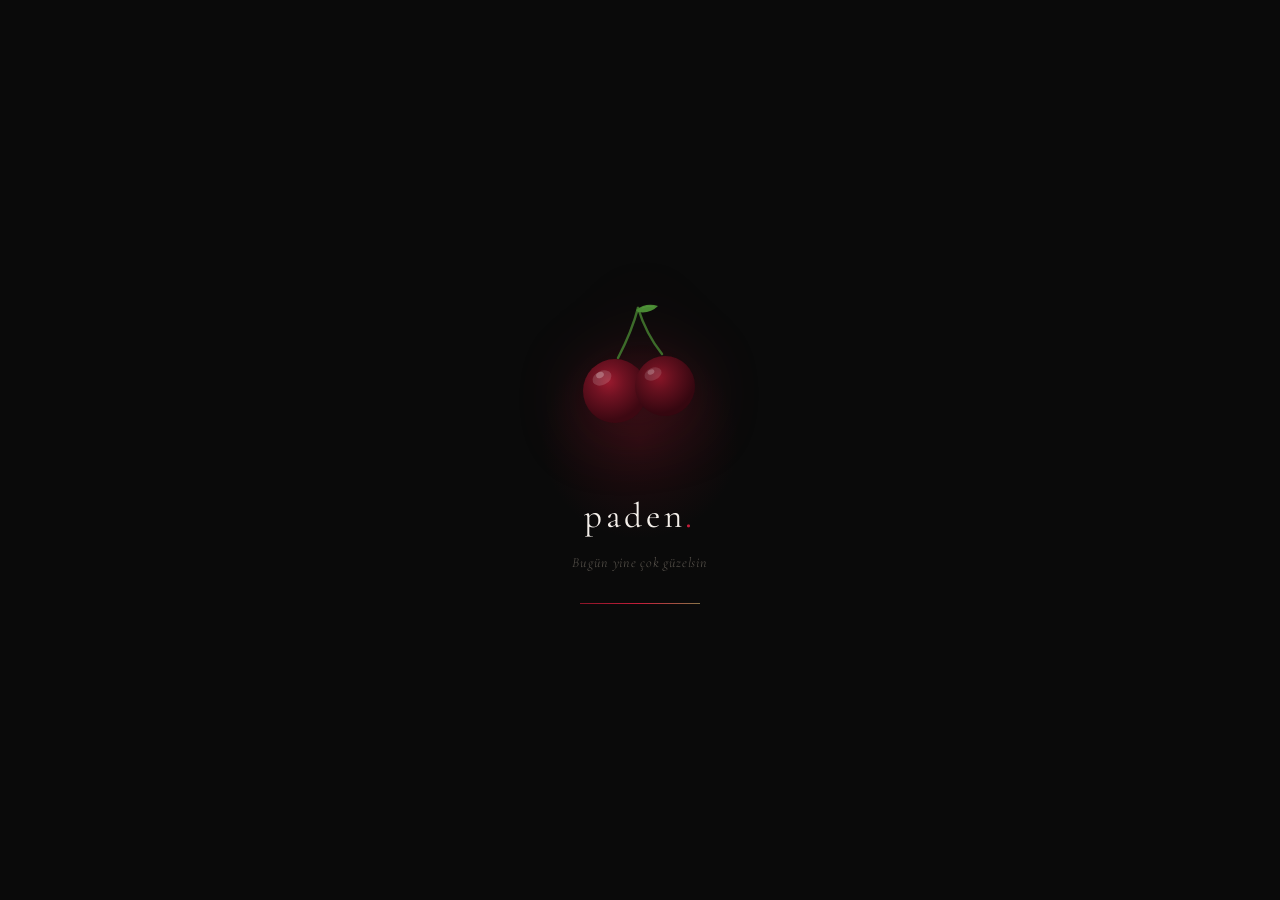
==== product.html @ 8fc8dcd7 "Premium double cherry loader with darker tones, glow, progress bar Redesigned loading screen: double" ====
<!DOCTYPE html>
<html lang="tr">
<head>
  <meta charset="UTF-8">
  <meta name="viewport" content="width=device-width, initial-scale=1.0">
  <title>Ürün — Paden Cosmetics</title>
  <meta name="description" content="Paden Cosmetics ürün detayı">
  <link rel="stylesheet" href="css/style.css">
  <link rel="icon" href="data:image/svg+xml,<svg xmlns='http://www.w3.org/2000/svg' viewBox='0 0 32 32'><text y='24' font-size='24' fill='%23c41e3a'>P</text></svg>">
</head>
<body>

  <!-- Loading Screen -->
  <div class="loader" id="loader">
    <div class="loader-inner">
      <div class="loader-glow"></div>
      <svg viewBox="0 0 180 160" width="180" height="160" class="cherry-svg">
        <defs>
          <radialGradient id="cherryGrad" cx="40%" cy="35%" r="60%">
            <stop offset="0%" stop-color="#9a1a2e"/>
            <stop offset="40%" stop-color="#701222"/>
            <stop offset="100%" stop-color="#3d0812"/>
          </radialGradient>
          <radialGradient id="cherryGrad2" cx="40%" cy="35%" r="60%">
            <stop offset="0%" stop-color="#8a1628"/>
            <stop offset="40%" stop-color="#64101e"/>
            <stop offset="100%" stop-color="#350710"/>
          </radialGradient>
        </defs>
        <path d="M88 12 Q82 35 68 62" stroke="#3d6b2a" stroke-width="2.5" fill="none" stroke-linecap="round" opacity="0"><animate attributeName="opacity" from="0" to="1" dur="0.4s" begin="0.1s" fill="freeze"/></path>
        <path d="M88 12 Q96 38 112 58" stroke="#3d6b2a" stroke-width="2.5" fill="none" stroke-linecap="round" opacity="0"><animate attributeName="opacity" from="0" to="1" dur="0.4s" begin="0.15s" fill="freeze"/></path>
        <path d="M86 14 Q96 6 108 10 Q100 18 88 16Z" fill="#4a8a34" opacity="0"><animate attributeName="opacity" from="0" to="1" dur="0.3s" begin="0.2s" fill="freeze"/></path>
        <path d="M92 12 Q98 9 104 11" stroke="#5aa042" stroke-width="0.8" fill="none" opacity="0"><animate attributeName="opacity" from="0" to="0.6" dur="0.3s" begin="0.25s" fill="freeze"/></path>
        <g opacity="0"><animate attributeName="opacity" from="0" to="1" dur="0.5s" begin="0.3s" fill="freeze"/><circle cx="65" cy="95" r="32" fill="url(#cherryGrad)"/><ellipse cx="52" cy="82" rx="10" ry="7" fill="rgba(255,255,255,0.15)" transform="rotate(-25 52 82)"/><ellipse cx="50" cy="79" rx="4" ry="3" fill="rgba(255,255,255,0.25)" transform="rotate(-25 50 79)"/></g>
        <g opacity="0"><animate attributeName="opacity" from="0" to="1" dur="0.5s" begin="0.4s" fill="freeze"/><circle cx="115" cy="90" r="30" fill="url(#cherryGrad2)"/><ellipse cx="103" cy="78" rx="9" ry="6" fill="rgba(255,255,255,0.13)" transform="rotate(-25 103 78)"/><ellipse cx="101" cy="76" rx="3.5" ry="2.5" fill="rgba(255,255,255,0.22)" transform="rotate(-25 101 76)"/></g>
        <circle cx="142" cy="84" r="0" fill="#0a0a0a"><animate attributeName="r" from="0" to="17" dur="0.3s" begin="1.2s" fill="freeze"/></circle>
        <circle cx="136" cy="74" r="0" fill="#0a0a0a"><animate attributeName="r" from="0" to="5" dur="0.2s" begin="1.25s" fill="freeze"/></circle>
        <circle cx="138" cy="94" r="0" fill="#0a0a0a"><animate attributeName="r" from="0" to="4.5" dur="0.2s" begin="1.28s" fill="freeze"/></circle>
        <circle cx="134" cy="84" r="0" fill="#b82040"><animate attributeName="r" from="0" to="9" dur="0.25s" begin="1.22s" fill="freeze"/></circle>
        <circle cx="140" cy="100" r="0" fill="#c41e3a" opacity="0.7"><animate attributeName="r" from="0" to="2.5" dur="0.3s" begin="1.5s" fill="freeze"/><animate attributeName="cy" from="100" to="120" dur="0.8s" begin="1.5s" fill="freeze"/><animate attributeName="opacity" from="0.7" to="0" dur="0.8s" begin="1.5s" fill="freeze"/></circle>
      </svg>
      <div class="loader-brand">
        <div class="loader-text font-display">paden<span>.</span></div>
        <div class="loader-tagline">Bugün yine çok güzelsin</div>
      </div>
      <div class="loader-progress"><div class="loader-progress-bar"></div></div>
    </div>
  </div>

  <!-- Announcement Bar -->
  <div class="announce-bar">
    <span>Tüm siparişlerde ücretsiz kargo &nbsp;&bull;&nbsp; %100 Vegan &amp; Cruelty-Free &#127826;</span>
  </div>

  <!-- Header -->
  <header class="site-header" id="siteHeader">
    <div class="header-inner">
      <a href="/" class="logo">paden<span>.</span></a>
      <nav class="nav-links" id="navLinks">
        <a href="/#products">Ürünler</a>
        <a href="/#story">Hakkımızda</a>
        <a href="/#contact">İletişim</a>
        <a href="https://www.shopier.com/padenscosmetics" target="_blank" rel="noopener">Shopier</a>
      </nav>
      <div class="header-actions">
        <button class="cart-btn" id="cartToggle">
          Sepet <span class="cart-count" id="cartCount"></span>
        </button>
        <button class="menu-toggle" id="menuToggle" aria-label="Menü">
          <span></span><span></span><span></span>
        </button>
      </div>
    </div>
  </header>

  <!-- Product Detail -->
  <div class="product-detail">
    <div class="product-detail-grid" id="productDetail">
      <!-- Populated by JS -->
    </div>
  </div>

  <!-- Cart Drawer -->
  <div class="cart-overlay" id="cartOverlay"></div>
  <div class="cart-drawer" id="cartDrawer">
    <div class="cart-drawer-header">
      <h3>Sepetiniz</h3>
      <button class="cart-close" id="cartClose">&times;</button>
    </div>
    <div class="cart-items" id="cartItems">
      <div class="cart-empty">Sepetiniz boş</div>
    </div>
    <div class="cart-footer">
      <div class="cart-total">
        <span>Toplam</span>
        <span class="cart-total-amount" id="cartTotal">&#8378;0</span>
      </div>
      <a href="https://www.shopier.com/padenscosmetics" target="_blank" class="cart-checkout-btn">Shopier'de Satın Al</a>
    </div>
  </div>

  <script src="js/products.js"></script>
  <script src="js/app.js"></script>
</body>
</html>
---- css/style.css ----
/* ═══════════════════════════════════════════════════
   PADEN COSMETICS — Dark Glam Aesthetic
   ═══════════════════════════════════════════════════ */

@import url('https://fonts.googleapis.com/css2?family=Cormorant+Garamond:ital,wght@0,300;0,400;0,500;0,600;0,700;1,300;1,400&family=Inter:wght@300;400;500;600&display=swap');

/* ── Variables ── */
:root {
  --bg: #0a0a0a;
  --bg-elevated: #141414;
  --bg-card: #1a1a1a;
  --bg-card-hover: #222;
  --text: #f5f0eb;
  --text-muted: #8a8279;
  --text-dim: #5a554e;
  --accent: #c41e3a;
  --accent-light: #e63e5c;
  --accent-dark: #8b1528;
  --gold: #c9a96e;
  --gold-light: #dfc499;
  --gold-dim: #8a7548;
  --border: rgba(201,169,110,0.12);
  --border-light: rgba(201,169,110,0.06);
  --shadow: 0 4px 24px rgba(0,0,0,0.4);
  --shadow-lg: 0 12px 48px rgba(0,0,0,0.6);
  --radius: 2px;
  --radius-lg: 4px;
  --font-display: 'Cormorant Garamond', Georgia, serif;
  --font-body: 'Inter', -apple-system, sans-serif;
  --header-h: 72px;
  --announce-h: 36px;
  --max-w: 1320px;
  --transition: 0.3s cubic-bezier(0.4, 0, 0.2, 1);
}

/* ── Reset ── */
*, *::before, *::after { box-sizing: border-box; margin: 0; padding: 0; }

html {
  scroll-behavior: smooth;
  -webkit-font-smoothing: antialiased;
  -moz-osx-font-smoothing: grayscale;
}

body {
  font-family: var(--font-body);
  font-weight: 300;
  color: var(--text);
  background: var(--bg);
  line-height: 1.6;
  overflow-x: hidden;
}

a { color: inherit; text-decoration: none; }
img { max-width: 100%; display: block; }
button { font-family: inherit; cursor: pointer; border: none; background: none; color: inherit; }
ul, ol { list-style: none; }

/* ── Typography ── */
.font-display { font-family: var(--font-display); }

h1, h2, h3, h4 {
  font-family: var(--font-display);
  font-weight: 400;
  line-height: 1.15;
}

/* ── Loading Screen ── */
.loader {
  position: fixed;
  inset: 0;
  z-index: 10000;
  background: var(--bg);
  display: flex;
  align-items: center;
  justify-content: center;
  transition: opacity 0.6s cubic-bezier(0.4, 0, 0.2, 1), visibility 0.6s;
}

.loader.done {
  opacity: 0;
  visibility: hidden;
  pointer-events: none;
}

.loader-inner {
  text-align: center;
  position: relative;
}

.loader-glow {
  position: absolute;
  top: 50%;
  left: 50%;
  transform: translate(-50%, -55%);
  width: 200px;
  height: 200px;
  background: radial-gradient(circle, rgba(139,21,40,0.2) 0%, transparent 70%);
  border-radius: 50%;
  animation: glowPulse 2s ease-in-out infinite;
  pointer-events: none;
}

@keyframes glowPulse {
  0%, 100% { opacity: 0.6; transform: translate(-50%, -55%) scale(1); }
  50% { opacity: 1; transform: translate(-50%, -55%) scale(1.15); }
}

.cherry-svg {
  margin-bottom: 24px;
  filter: drop-shadow(0 8px 32px rgba(139,21,40,0.4));
}

.loader-brand {
  opacity: 0;
  animation: fadeUp 0.6s 0.5s forwards;
}

.loader-text {
  font-family: var(--font-display);
  font-size: 2.2rem;
  font-weight: 400;
  letter-spacing: 0.1em;
  color: var(--text);
  text-transform: lowercase;
  margin-bottom: 8px;
}

.loader-text span {
  color: var(--accent);
}

.loader-tagline {
  font-family: var(--font-display);
  font-size: 0.88rem;
  font-style: italic;
  color: var(--text-dim);
  letter-spacing: 0.05em;
}

.loader-progress {
  width: 120px;
  height: 1px;
  background: var(--border);
  margin: 28px auto 0;
  overflow: hidden;
  opacity: 0;
  animation: fadeUp 0.3s 0.6s forwards;
}

.loader-progress-bar {
  height: 100%;
  width: 0;
  background: linear-gradient(90deg, var(--accent-dark), var(--accent), var(--gold-dim));
  animation: progressFill 1.8s 0.6s cubic-bezier(0.4, 0, 0.2, 1) forwards;
}

@keyframes progressFill {
  0% { width: 0; }
  30% { width: 40%; }
  60% { width: 70%; }
  100% { width: 100%; }
}

/* ── Announcement Bar ── */
.announce-bar {
  background: var(--accent-dark);
  color: #fff;
  text-align: center;
  font-size: 0.75rem;
  letter-spacing: 0.15em;
  text-transform: uppercase;
  padding: 8px 16px;
  height: var(--announce-h);
  display: flex;
  align-items: center;
  justify-content: center;
  position: relative;
  overflow: hidden;
}

.announce-bar::before {
  content: '';
  position: absolute;
  inset: 0;
  background: linear-gradient(90deg, transparent, rgba(255,255,255,0.05), transparent);
  animation: shimmer 4s infinite;
}

@keyframes shimmer {
  0% { transform: translateX(-100%); }
  100% { transform: translateX(100%); }
}

/* ── Header ── */
.site-header {
  position: sticky;
  top: 0;
  z-index: 1000;
  background: rgba(10,10,10,0.92);
  backdrop-filter: blur(20px);
  -webkit-backdrop-filter: blur(20px);
  border-bottom: 1px solid var(--border-light);
  height: var(--header-h);
  transition: box-shadow var(--transition);
}

.site-header.scrolled {
  box-shadow: 0 2px 40px rgba(0,0,0,0.5);
}

.header-inner {
  max-width: var(--max-w);
  margin: 0 auto;
  padding: 0 32px;
  height: 100%;
  display: flex;
  align-items: center;
  justify-content: space-between;
}

.logo {
  font-family: var(--font-display);
  font-size: 1.75rem;
  font-weight: 400;
  letter-spacing: 0.08em;
  color: var(--text);
  text-transform: lowercase;
}

.logo span {
  color: var(--accent);
}

.nav-links {
  display: flex;
  gap: 36px;
  align-items: center;
}

.nav-links a {
  font-size: 0.78rem;
  letter-spacing: 0.12em;
  text-transform: uppercase;
  color: var(--text-muted);
  transition: color var(--transition);
  position: relative;
}

.nav-links a::after {
  content: '';
  position: absolute;
  bottom: -4px;
  left: 0;
  width: 0;
  height: 1px;
  background: var(--gold);
  transition: width var(--transition);
}

.nav-links a:hover { color: var(--gold); }
.nav-links a:hover::after { width: 100%; }

.header-actions {
  display: flex;
  align-items: center;
  gap: 20px;
}

.cart-btn {
  position: relative;
  font-size: 0.78rem;
  letter-spacing: 0.12em;
  text-transform: uppercase;
  color: var(--text-muted);
  transition: color var(--transition);
}

.cart-btn:hover { color: var(--gold); }

.cart-count {
  position: absolute;
  top: -8px;
  right: -14px;
  background: var(--accent);
  color: #fff;
  font-size: 0.6rem;
  width: 16px;
  height: 16px;
  border-radius: 50%;
  display: flex;
  align-items: center;
  justify-content: center;
  font-weight: 600;
}

.cart-count:empty { display: none; }

/* Mobile menu toggle */
.menu-toggle {
  display: none;
  flex-direction: column;
  gap: 5px;
  padding: 4px;
}

.menu-toggle span {
  display: block;
  width: 22px;
  height: 1.5px;
  background: var(--text);
  transition: var(--transition);
}

/* ── Hero ── */
.hero {
  position: relative;
  min-height: 90vh;
  display: flex;
  align-items: center;
  justify-content: center;
  overflow: hidden;
  background: var(--bg);
}

.hero-bg {
  position: absolute;
  inset: 0;
  overflow: hidden;
}

.hero-bg::before {
  content: '';
  position: absolute;
  inset: 0;
  background: radial-gradient(ellipse at 30% 50%, rgba(196,30,58,0.15) 0%, transparent 60%),
              radial-gradient(ellipse at 70% 30%, rgba(201,169,110,0.08) 0%, transparent 50%);
  z-index: 1;
}

.hero-bg::after {
  content: '';
  position: absolute;
  inset: 0;
  background: linear-gradient(180deg, rgba(10,10,10,0.3) 0%, rgba(10,10,10,0.1) 40%, rgba(10,10,10,0.6) 100%);
  z-index: 2;
}

.hero-particles {
  position: absolute;
  inset: 0;
  z-index: 1;
}

.hero-content {
  position: relative;
  z-index: 10;
  text-align: center;
  max-width: 720px;
  padding: 0 24px;
}

.hero-eyebrow {
  font-size: 0.72rem;
  letter-spacing: 0.35em;
  text-transform: uppercase;
  color: var(--gold);
  margin-bottom: 24px;
  opacity: 0;
  transform: translateY(20px);
  animation: fadeUp 0.8s 0.3s forwards;
}

.hero-title {
  font-size: clamp(3rem, 8vw, 6rem);
  font-weight: 300;
  line-height: 1.05;
  margin-bottom: 20px;
  opacity: 0;
  transform: translateY(30px);
  animation: fadeUp 0.8s 0.5s forwards;
}

.hero-title em {
  font-style: italic;
  color: var(--accent-light);
}

.hero-motto {
  font-size: clamp(1.5rem, 4vw, 3rem);
  font-weight: 300;
  font-style: italic;
  color: var(--gold);
  margin-bottom: 16px;
  opacity: 0;
  transform: translateY(20px);
  animation: fadeUp 0.8s 0.6s forwards;
}

.hero-subtitle {
  font-size: 1rem;
  color: var(--text-muted);
  font-weight: 300;
  margin-bottom: 40px;
  opacity: 0;
  transform: translateY(20px);
  animation: fadeUp 0.8s 0.8s forwards;
}

.hero-cta {
  display: inline-flex;
  gap: 16px;
  opacity: 0;
  transform: translateY(20px);
  animation: fadeUp 0.8s 0.9s forwards;
}

.btn-primary {
  padding: 14px 40px;
  background: var(--accent);
  color: #fff;
  font-size: 0.72rem;
  letter-spacing: 0.18em;
  text-transform: uppercase;
  border: 1px solid var(--accent);
  transition: var(--transition);
}

.btn-primary:hover {
  background: transparent;
  color: var(--accent-light);
}

.btn-outline {
  padding: 14px 40px;
  background: transparent;
  color: var(--gold);
  font-size: 0.72rem;
  letter-spacing: 0.18em;
  text-transform: uppercase;
  border: 1px solid var(--gold-dim);
  transition: var(--transition);
}

.btn-outline:hover {
  background: var(--gold);
  color: var(--bg);
  border-color: var(--gold);
}

@keyframes fadeUp {
  to { opacity: 1; transform: translateY(0); }
}

/* ── Floating particles in hero ── */
.particle {
  position: absolute;
  border-radius: 50%;
  pointer-events: none;
  animation: float linear infinite;
}

@keyframes float {
  0% { transform: translateY(0) scale(1); opacity: 0; }
  10% { opacity: 1; }
  90% { opacity: 1; }
  100% { transform: translateY(-100vh) scale(0.5); opacity: 0; }
}

/* ── Section Shared ── */
.section {
  padding: 100px 32px;
}

.section-inner {
  max-width: var(--max-w);
  margin: 0 auto;
}

.section-header {
  text-align: center;
  margin-bottom: 64px;
}

.section-eyebrow {
  font-size: 0.7rem;
  letter-spacing: 0.3em;
  text-transform: uppercase;
  color: var(--gold);
  margin-bottom: 12px;
}

.section-title {
  font-size: clamp(2rem, 4vw, 3.2rem);
  font-weight: 300;
  color: var(--text);
}

.section-title em {
  font-style: italic;
  color: var(--accent-light);
}

.section-line {
  width: 48px;
  height: 1px;
  background: var(--gold-dim);
  margin: 20px auto 0;
}

/* ── Category Filter Bar ── */
.filter-bar {
  display: flex;
  justify-content: center;
  flex-wrap: wrap;
  gap: 8px;
  margin-bottom: 48px;
}

.filter-btn {
  padding: 8px 20px;
  font-size: 0.7rem;
  letter-spacing: 0.12em;
  text-transform: uppercase;
  color: var(--text-dim);
  border: 1px solid var(--border);
  transition: var(--transition);
}

.filter-btn:hover,
.filter-btn.active {
  color: var(--gold);
  border-color: var(--gold-dim);
}

.filter-btn.active {
  background: rgba(201,169,110,0.08);
}

/* ── Product Grid ── */
.product-grid {
  display: grid;
  grid-template-columns: repeat(4, 1fr);
  gap: 20px;
}

.product-card {
  position: relative;
  background: var(--bg-card);
  border: 1px solid var(--border-light);
  overflow: hidden;
  transition: var(--transition);
  cursor: pointer;
}

.product-card:hover {
  border-color: var(--border);
  transform: translateY(-4px);
  box-shadow: var(--shadow);
}

.product-card-image {
  position: relative;
  aspect-ratio: 3/4;
  overflow: hidden;
  background: #111;
}

.product-card-image img {
  width: 100%;
  height: 100%;
  object-fit: cover;
  transition: transform 0.6s cubic-bezier(0.4, 0, 0.2, 1);
}

.product-card:hover .product-card-image img {
  transform: scale(1.06);
}

.product-card-badge {
  position: absolute;
  top: 12px;
  left: 12px;
  display: flex;
  flex-direction: column;
  gap: 6px;
  z-index: 2;
}

.badge {
  padding: 4px 10px;
  font-size: 0.6rem;
  letter-spacing: 0.1em;
  text-transform: uppercase;
  font-weight: 600;
}

.badge-sale {
  background: var(--accent);
  color: #fff;
}

.badge-new {
  background: var(--gold);
  color: var(--bg);
}

.badge-limited {
  background: #1a1a1a;
  color: var(--gold);
  border: 1px solid var(--gold-dim);
}

.badge-bestseller {
  background: rgba(10,10,10,0.85);
  color: var(--gold-light);
  border: 1px solid var(--gold-dim);
}

.product-card-quick {
  position: absolute;
  bottom: 0;
  left: 0;
  right: 0;
  padding: 12px;
  background: linear-gradient(transparent, rgba(10,10,10,0.9));
  transform: translateY(100%);
  transition: transform var(--transition);
  z-index: 2;
}

.product-card:hover .product-card-quick {
  transform: translateY(0);
}

.quick-add-btn {
  width: 100%;
  padding: 10px;
  background: var(--accent);
  color: #fff;
  font-size: 0.68rem;
  letter-spacing: 0.15em;
  text-transform: uppercase;
  border: 1px solid var(--accent);
  transition: var(--transition);
}

.quick-add-btn:hover {
  background: var(--accent-light);
}

.product-card-info {
  padding: 16px;
}

.product-card-category {
  font-size: 0.65rem;
  letter-spacing: 0.15em;
  text-transform: uppercase;
  color: var(--gold-dim);
  margin-bottom: 6px;
}

.product-card-name {
  font-family: var(--font-display);
  font-size: 1.05rem;
  font-weight: 400;
  margin-bottom: 4px;
  color: var(--text);
  line-height: 1.3;
}

.product-card-shade {
  font-size: 0.75rem;
  color: var(--text-dim);
  margin-bottom: 10px;
}

.product-card-price {
  display: flex;
  align-items: baseline;
  gap: 8px;
}

.price-current {
  font-size: 1rem;
  font-weight: 500;
  color: var(--text);
}

.price-original {
  font-size: 0.8rem;
  color: var(--text-dim);
  text-decoration: line-through;
}

.price-discount {
  font-size: 0.68rem;
  color: var(--accent-light);
  font-weight: 500;
}

/* ── Marquee ── */
.marquee-section {
  padding: 40px 0;
  overflow: hidden;
  border-top: 1px solid var(--border-light);
  border-bottom: 1px solid var(--border-light);
}

.marquee-track {
  display: flex;
  animation: marquee 30s linear infinite;
  width: max-content;
}

.marquee-item {
  flex-shrink: 0;
  padding: 0 48px;
  font-family: var(--font-display);
  font-size: 1.4rem;
  font-weight: 300;
  font-style: italic;
  color: var(--text-dim);
  white-space: nowrap;
}

.marquee-item .dot {
  color: var(--accent);
  margin: 0 12px;
}

@keyframes marquee {
  0% { transform: translateX(0); }
  100% { transform: translateX(-50%); }
}

/* ── Story / About Section ── */
.story-section {
  background: var(--bg-elevated);
}

.story-grid {
  display: grid;
  grid-template-columns: 1fr 1fr;
  gap: 80px;
  align-items: center;
}

.story-text .section-eyebrow {
  text-align: left;
}

.story-text h2 {
  font-size: clamp(2rem, 3.5vw, 2.8rem);
  font-weight: 300;
  margin-bottom: 24px;
}

.story-text p {
  color: var(--text-muted);
  font-size: 0.92rem;
  line-height: 1.8;
  margin-bottom: 16px;
}

.story-visual {
  position: relative;
  aspect-ratio: 4/5;
  background: var(--bg-card);
  border: 1px solid var(--border);
  overflow: hidden;
}

.story-visual img {
  width: 100%;
  height: 100%;
  object-fit: cover;
}

.story-visual-overlay {
  position: absolute;
  inset: 0;
  background: linear-gradient(180deg, transparent 60%, rgba(10,10,10,0.4));
}

/* ── Values Grid ── */
.values-grid {
  display: grid;
  grid-template-columns: repeat(3, 1fr);
  gap: 32px;
  margin-top: 64px;
}

.value-card {
  padding: 40px 32px;
  background: var(--bg-card);
  border: 1px solid var(--border-light);
  text-align: center;
  transition: var(--transition);
}

.value-card:hover {
  border-color: var(--border);
  transform: translateY(-2px);
}

.value-icon {
  font-size: 2rem;
  margin-bottom: 16px;
  display: block;
}

.value-card h4 {
  font-size: 1.1rem;
  font-weight: 400;
  margin-bottom: 12px;
  color: var(--gold);
}

.value-card p {
  font-size: 0.82rem;
  color: var(--text-muted);
  line-height: 1.7;
}

/* ── Instagram / Social Section ── */
.social-section {
  background: var(--bg);
  overflow: hidden;
}

.insta-grid {
  display: grid;
  grid-template-columns: repeat(6, 1fr);
  gap: 4px;
}

.insta-item {
  aspect-ratio: 1;
  overflow: hidden;
  position: relative;
  cursor: pointer;
}

.insta-item img {
  width: 100%;
  height: 100%;
  object-fit: cover;
  transition: transform 0.5s;
}

.insta-item:hover img {
  transform: scale(1.1);
}

.insta-item::after {
  content: '';
  position: absolute;
  inset: 0;
  background: rgba(10,10,10,0.3);
  opacity: 0;
  transition: opacity var(--transition);
}

.insta-item:hover::after { opacity: 1; }

/* ── Newsletter ── */
.newsletter-section {
  background: var(--bg-elevated);
  border-top: 1px solid var(--border-light);
  border-bottom: 1px solid var(--border-light);
}

.newsletter-inner {
  text-align: center;
  max-width: 520px;
  margin: 0 auto;
}

.newsletter-inner h2 {
  font-size: clamp(1.8rem, 3vw, 2.4rem);
  font-weight: 300;
  margin-bottom: 12px;
}

.newsletter-inner p {
  color: var(--text-muted);
  font-size: 0.88rem;
  margin-bottom: 32px;
}

.newsletter-form {
  display: flex;
  gap: 0;
}

.newsletter-form input {
  flex: 1;
  padding: 14px 20px;
  background: var(--bg);
  border: 1px solid var(--border);
  color: var(--text);
  font-family: var(--font-body);
  font-size: 0.85rem;
  outline: none;
  transition: border-color var(--transition);
}

.newsletter-form input::placeholder {
  color: var(--text-dim);
}

.newsletter-form input:focus {
  border-color: var(--gold-dim);
}

.newsletter-form button {
  padding: 14px 28px;
  background: var(--accent);
  color: #fff;
  font-size: 0.7rem;
  letter-spacing: 0.15em;
  text-transform: uppercase;
  border: 1px solid var(--accent);
  transition: var(--transition);
  white-space: nowrap;
}

.newsletter-form button:hover {
  background: var(--accent-light);
}

/* ── Footer ── */
.site-footer {
  background: #050505;
  border-top: 1px solid var(--border-light);
  padding: 72px 32px 32px;
}

.footer-inner {
  max-width: var(--max-w);
  margin: 0 auto;
}

.footer-grid {
  display: grid;
  grid-template-columns: 1.5fr 1fr 1fr 1fr;
  gap: 48px;
  margin-bottom: 64px;
}

.footer-brand .logo {
  margin-bottom: 16px;
}

.footer-brand p {
  color: var(--text-dim);
  font-size: 0.82rem;
  line-height: 1.7;
  margin-bottom: 20px;
}

.footer-social {
  display: flex;
  gap: 12px;
}

.footer-social a {
  width: 36px;
  height: 36px;
  border: 1px solid var(--border);
  display: flex;
  align-items: center;
  justify-content: center;
  color: var(--text-dim);
  font-size: 0.8rem;
  transition: var(--transition);
}

.footer-social a:hover {
  border-color: var(--gold-dim);
  color: var(--gold);
}

.footer-col h4 {
  font-size: 0.7rem;
  letter-spacing: 0.2em;
  text-transform: uppercase;
  color: var(--gold-dim);
  margin-bottom: 20px;
  font-family: var(--font-body);
  font-weight: 500;
}

.footer-col a {
  display: block;
  color: var(--text-dim);
  font-size: 0.82rem;
  padding: 4px 0;
  transition: color var(--transition);
}

.footer-col a:hover {
  color: var(--text-muted);
}

.footer-bottom {
  border-top: 1px solid var(--border-light);
  padding-top: 24px;
  display: flex;
  justify-content: space-between;
  align-items: center;
  font-size: 0.72rem;
  color: var(--text-dim);
}

/* ── Cart Drawer ── */
.cart-overlay {
  position: fixed;
  inset: 0;
  background: rgba(0,0,0,0.6);
  z-index: 2000;
  opacity: 0;
  pointer-events: none;
  transition: opacity var(--transition);
}

.cart-overlay.open { opacity: 1; pointer-events: all; }

.cart-drawer {
  position: fixed;
  top: 0;
  right: 0;
  width: 420px;
  max-width: 90vw;
  height: 100vh;
  background: var(--bg-elevated);
  border-left: 1px solid var(--border);
  z-index: 2001;
  transform: translateX(100%);
  transition: transform var(--transition);
  display: flex;
  flex-direction: column;
}

.cart-drawer.open { transform: translateX(0); }

.cart-drawer-header {
  padding: 24px;
  border-bottom: 1px solid var(--border-light);
  display: flex;
  justify-content: space-between;
  align-items: center;
}

.cart-drawer-header h3 {
  font-size: 0.78rem;
  letter-spacing: 0.2em;
  text-transform: uppercase;
  font-family: var(--font-body);
  font-weight: 500;
}

.cart-close {
  font-size: 1.2rem;
  color: var(--text-dim);
  transition: color var(--transition);
}

.cart-close:hover { color: var(--text); }

.cart-items {
  flex: 1;
  overflow-y: auto;
  padding: 24px;
}

.cart-empty {
  text-align: center;
  padding: 48px 24px;
  color: var(--text-dim);
  font-size: 0.88rem;
}

.cart-item {
  display: flex;
  gap: 16px;
  padding: 16px 0;
  border-bottom: 1px solid var(--border-light);
}

.cart-item-image {
  width: 72px;
  height: 96px;
  background: var(--bg-card);
  overflow: hidden;
  flex-shrink: 0;
}

.cart-item-image img {
  width: 100%;
  height: 100%;
  object-fit: cover;
}

.cart-item-info {
  flex: 1;
}

.cart-item-name {
  font-family: var(--font-display);
  font-size: 0.95rem;
  margin-bottom: 4px;
}

.cart-item-variant {
  font-size: 0.72rem;
  color: var(--text-dim);
  margin-bottom: 8px;
}

.cart-item-price {
  font-size: 0.88rem;
  color: var(--gold);
}

.cart-item-remove {
  font-size: 0.7rem;
  color: var(--text-dim);
  text-transform: uppercase;
  letter-spacing: 0.1em;
  margin-top: 8px;
  transition: color var(--transition);
}

.cart-item-remove:hover { color: var(--accent); }

.cart-footer {
  padding: 24px;
  border-top: 1px solid var(--border-light);
}

.cart-total {
  display: flex;
  justify-content: space-between;
  margin-bottom: 16px;
  font-size: 0.88rem;
}

.cart-total-amount {
  font-weight: 500;
  color: var(--gold);
}

.cart-checkout-btn {
  width: 100%;
  padding: 14px;
  background: var(--accent);
  color: #fff;
  font-size: 0.72rem;
  letter-spacing: 0.18em;
  text-transform: uppercase;
  border: 1px solid var(--accent);
  transition: var(--transition);
}

.cart-checkout-btn:hover {
  background: var(--accent-light);
}

/* ── Product Detail Page ── */
.product-detail {
  padding-top: calc(var(--header-h) + var(--announce-h));
}

.product-detail-grid {
  max-width: var(--max-w);
  margin: 0 auto;
  padding: 48px 32px;
  display: grid;
  grid-template-columns: 1fr 1fr;
  gap: 64px;
  align-items: start;
}

.product-detail-image {
  position: sticky;
  top: calc(var(--header-h) + var(--announce-h) + 32px);
  aspect-ratio: 3/4;
  background: var(--bg-card);
  border: 1px solid var(--border-light);
  overflow: hidden;
}

.product-detail-image img {
  width: 100%;
  height: 100%;
  object-fit: cover;
}

.breadcrumb {
  font-size: 0.72rem;
  color: var(--text-dim);
  margin-bottom: 24px;
  letter-spacing: 0.05em;
}

.breadcrumb a {
  transition: color var(--transition);
}

.breadcrumb a:hover { color: var(--gold); }

.breadcrumb .sep { margin: 0 8px; }

.detail-category {
  font-size: 0.68rem;
  letter-spacing: 0.2em;
  text-transform: uppercase;
  color: var(--gold-dim);
  margin-bottom: 8px;
}

.detail-name {
  font-size: clamp(2rem, 3.5vw, 2.8rem);
  font-weight: 300;
  margin-bottom: 8px;
}

.detail-shade {
  font-size: 0.92rem;
  color: var(--text-muted);
  margin-bottom: 24px;
}

.detail-price {
  display: flex;
  align-items: baseline;
  gap: 12px;
  margin-bottom: 32px;
}

.detail-price .price-current {
  font-size: 1.5rem;
  font-weight: 500;
  color: var(--gold);
}

.detail-price .price-original {
  font-size: 1rem;
}

.detail-description {
  color: var(--text-muted);
  font-size: 0.92rem;
  line-height: 1.8;
  margin-bottom: 32px;
}

.add-to-cart-btn {
  width: 100%;
  padding: 16px;
  background: var(--accent);
  color: #fff;
  font-size: 0.75rem;
  letter-spacing: 0.2em;
  text-transform: uppercase;
  border: 1px solid var(--accent);
  transition: var(--transition);
  margin-bottom: 16px;
}

.add-to-cart-btn:hover {
  background: transparent;
  color: var(--accent-light);
}

.shopier-btn {
  width: 100%;
  padding: 16px;
  background: transparent;
  color: var(--gold);
  font-size: 0.75rem;
  letter-spacing: 0.2em;
  text-transform: uppercase;
  border: 1px solid var(--gold-dim);
  transition: var(--transition);
  display: block;
  text-align: center;
}

.shopier-btn:hover {
  background: var(--gold);
  color: var(--bg);
}

.detail-accordion {
  margin-top: 40px;
  border-top: 1px solid var(--border-light);
}

.accordion-item {
  border-bottom: 1px solid var(--border-light);
}

.accordion-trigger {
  width: 100%;
  padding: 16px 0;
  display: flex;
  justify-content: space-between;
  align-items: center;
  font-size: 0.75rem;
  letter-spacing: 0.12em;
  text-transform: uppercase;
  color: var(--text-muted);
  transition: color var(--transition);
}

.accordion-trigger:hover { color: var(--text); }

.accordion-trigger .icon {
  transition: transform var(--transition);
}

.accordion-item.open .accordion-trigger .icon {
  transform: rotate(45deg);
}

.accordion-content {
  max-height: 0;
  overflow: hidden;
  transition: max-height 0.4s ease;
}

.accordion-content-inner {
  padding: 0 0 16px;
  font-size: 0.85rem;
  color: var(--text-dim);
  line-height: 1.7;
}

/* ── Scroll Reveal ── */
.reveal {
  opacity: 0;
  transform: translateY(24px);
  transition: opacity 0.7s ease, transform 0.7s ease;
}

.reveal.visible {
  opacity: 1;
  transform: translateY(0);
}

/* ── Drip Effect ── */
.drip-letter {
  position: relative;
  display: inline-block;
}

.drip-drop {
  position: absolute;
  bottom: -2px;
  left: 50%;
  transform: translateX(-50%);
  width: 3px;
  height: 0;
  background: linear-gradient(180deg, var(--accent) 0%, rgba(196,30,58,0.3) 100%);
  border-radius: 0 0 3px 3px;
  animation: dripDown 3s ease-in forwards;
  animation-delay: calc(var(--drip-delay, 0) * 1s);
  opacity: 0.7;
}

.drip-drop::after {
  content: '';
  position: absolute;
  bottom: -4px;
  left: 50%;
  transform: translateX(-50%);
  width: 6px;
  height: 6px;
  background: var(--accent);
  border-radius: 50%;
  opacity: 0;
  animation: dripBulge 3s ease-in forwards;
  animation-delay: calc(var(--drip-delay, 0) * 1s);
}

@keyframes dripDown {
  0% { height: 0; opacity: 0; }
  10% { opacity: 0.7; }
  60% { height: 20px; opacity: 0.6; }
  80% { height: 28px; opacity: 0.4; }
  100% { height: 32px; opacity: 0; }
}

@keyframes dripBulge {
  0%, 50% { opacity: 0; transform: translateX(-50%) scale(0); }
  65% { opacity: 0.8; transform: translateX(-50%) scale(1); }
  85% { opacity: 0.6; transform: translateX(-50%) scale(1.2); }
  100% { opacity: 0; transform: translateX(-50%) scale(0) translateY(12px); }
}

/* ── Custom Cursor ── */
.cursor-dot {
  position: fixed;
  top: -5px;
  left: -5px;
  width: 10px;
  height: 10px;
  background: var(--accent);
  border-radius: 50%;
  pointer-events: none;
  z-index: 9999;
  will-change: transform;
  transition: width 0.25s, height 0.25s, top 0.25s, left 0.25s, background 0.25s;
  box-shadow: 0 0 8px rgba(196,30,58,0.6);
}

.cursor-dot.hovering {
  width: 8px;
  height: 8px;
  top: -4px;
  left: -4px;
  background: #fff;
  box-shadow: 0 0 12px rgba(196,30,58,0.9);
}

.cursor-dot.clicking {
  transform: scale(0.6);
}

.cursor-ring {
  position: fixed;
  top: -20px;
  left: -20px;
  width: 40px;
  height: 40px;
  border: 1.5px solid rgba(196,30,58,0.4);
  border-radius: 50%;
  pointer-events: none;
  z-index: 9998;
  will-change: transform;
  transition: width 0.3s, height 0.3s, top 0.3s, left 0.3s, border-color 0.3s, border-width 0.3s;
}

.cursor-ring.hovering {
  width: 56px;
  height: 56px;
  top: -28px;
  left: -28px;
  border-color: rgba(196,30,58,0.7);
  border-width: 2px;
}

.cursor-ring.clicking {
  width: 32px;
  height: 32px;
  top: -16px;
  left: -16px;
  border-color: rgba(196,30,58,0.9);
}

.cursor-trail-canvas {
  position: fixed;
  inset: 0;
  pointer-events: none;
  z-index: 9997;
}

/* Hide cursor globally on desktop */
@media (min-width: 1025px) {
  *, *::before, *::after {
    cursor: none !important;
  }
}

/* ── Custom scrollbar ── */
::-webkit-scrollbar { width: 6px; }
::-webkit-scrollbar-track { background: var(--bg); }
::-webkit-scrollbar-thumb { background: var(--border); border-radius: 3px; }
::-webkit-scrollbar-thumb:hover { background: var(--gold-dim); }

/* ── Responsive ── */
@media (max-width: 1024px) {
  .product-grid { grid-template-columns: repeat(3, 1fr); }
  .footer-grid { grid-template-columns: 1fr 1fr; gap: 32px; }
  .story-grid { gap: 48px; }
  .values-grid { grid-template-columns: repeat(2, 1fr); }
}

@media (max-width: 768px) {
  :root { --header-h: 60px; }

  .nav-links { display: none; }

  .menu-toggle { display: flex; }

  /* Mobile nav */
  .nav-links.mobile-open {
    display: flex;
    flex-direction: column;
    position: fixed;
    top: calc(var(--header-h) + var(--announce-h));
    left: 0;
    right: 0;
    bottom: 0;
    background: rgba(10,10,10,0.98);
    backdrop-filter: blur(20px);
    padding: 48px 32px;
    gap: 24px;
    z-index: 999;
  }

  .nav-links.mobile-open a {
    font-size: 1.1rem;
    letter-spacing: 0.2em;
  }

  .hero { min-height: 80vh; }
  .hero-title { font-size: clamp(2.4rem, 10vw, 3.5rem); }

  .product-grid { grid-template-columns: repeat(2, 1fr); gap: 12px; }

  .product-card-info { padding: 12px; }
  .product-card-name { font-size: 0.9rem; }

  .section { padding: 64px 20px; }

  .story-grid {
    grid-template-columns: 1fr;
    gap: 40px;
  }

  .story-visual { max-height: 400px; }

  .values-grid { grid-template-columns: 1fr; }

  .insta-grid { grid-template-columns: repeat(3, 1fr); }

  .newsletter-form { flex-direction: column; }
  .newsletter-form button { width: 100%; }

  .footer-grid { grid-template-columns: 1fr; gap: 32px; }
  .footer-bottom { flex-direction: column; gap: 8px; text-align: center; }

  .product-detail-grid {
    grid-template-columns: 1fr;
    gap: 32px;
    padding: 24px 20px;
  }

  .product-detail-image { position: static; }

  .marquee-item { font-size: 1rem; padding: 0 24px; }
}

@media (max-width: 480px) {
  .product-grid { grid-template-columns: repeat(2, 1fr); gap: 8px; }
  .product-card-info { padding: 10px; }
  .product-card-name { font-size: 0.82rem; }
  .price-current { font-size: 0.88rem; }
  .filter-bar { gap: 4px; }
  .filter-btn { padding: 6px 14px; font-size: 0.62rem; }
}
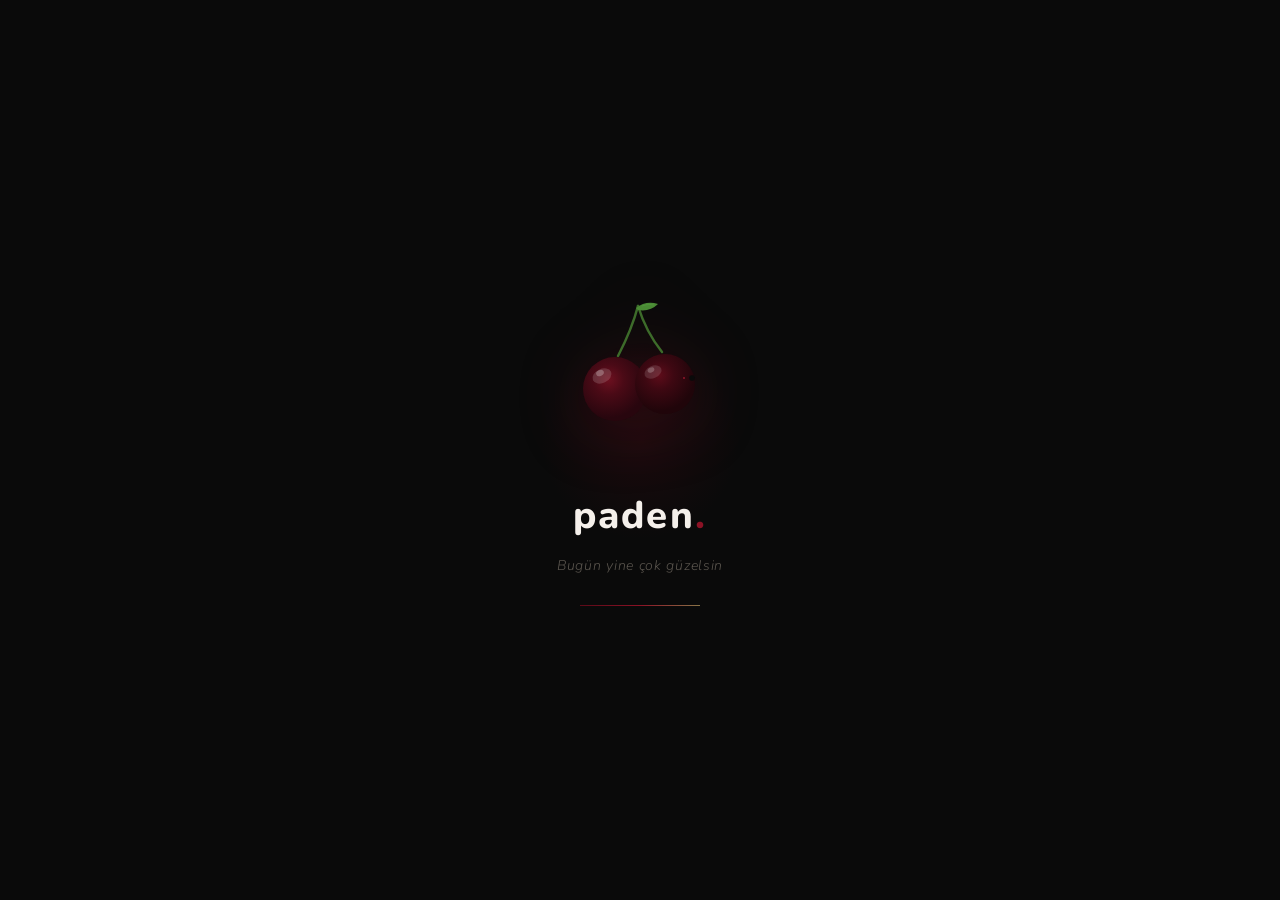
==== commit 5219e5b0: "Switch to Nunito (round/bubbly) font, darken all cherry colors Font: Nunito 800/900 — soft, round te" ====
--- a/product.html
+++ b/product.html
@@ -17,14 +17,14 @@
       <svg viewBox="0 0 180 160" width="180" height="160" class="cherry-svg">
         <defs>
           <radialGradient id="cherryGrad" cx="40%" cy="35%" r="60%">
-            <stop offset="0%" stop-color="#9a1a2e"/>
-            <stop offset="40%" stop-color="#701222"/>
-            <stop offset="100%" stop-color="#3d0812"/>
+            <stop offset="0%" stop-color="#6e1020"/>
+            <stop offset="40%" stop-color="#4a0a16"/>
+            <stop offset="100%" stop-color="#28060e"/>
           </radialGradient>
           <radialGradient id="cherryGrad2" cx="40%" cy="35%" r="60%">
-            <stop offset="0%" stop-color="#8a1628"/>
-            <stop offset="40%" stop-color="#64101e"/>
-            <stop offset="100%" stop-color="#350710"/>
+            <stop offset="0%" stop-color="#5e0c1a"/>
+            <stop offset="40%" stop-color="#3e0812"/>
+            <stop offset="100%" stop-color="#20050a"/>
           </radialGradient>
         </defs>
         <path d="M88 12 Q82 35 68 62" stroke="#3d6b2a" stroke-width="2.5" fill="none" stroke-linecap="round" opacity="0"><animate attributeName="opacity" from="0" to="1" dur="0.4s" begin="0.1s" fill="freeze"/></path>
@@ -36,8 +36,8 @@
         <circle cx="142" cy="84" r="0" fill="#0a0a0a"><animate attributeName="r" from="0" to="17" dur="0.3s" begin="1.2s" fill="freeze"/></circle>
         <circle cx="136" cy="74" r="0" fill="#0a0a0a"><animate attributeName="r" from="0" to="5" dur="0.2s" begin="1.25s" fill="freeze"/></circle>
         <circle cx="138" cy="94" r="0" fill="#0a0a0a"><animate attributeName="r" from="0" to="4.5" dur="0.2s" begin="1.28s" fill="freeze"/></circle>
-        <circle cx="134" cy="84" r="0" fill="#b82040"><animate attributeName="r" from="0" to="9" dur="0.25s" begin="1.22s" fill="freeze"/></circle>
-        <circle cx="140" cy="100" r="0" fill="#c41e3a" opacity="0.7"><animate attributeName="r" from="0" to="2.5" dur="0.3s" begin="1.5s" fill="freeze"/><animate attributeName="cy" from="100" to="120" dur="0.8s" begin="1.5s" fill="freeze"/><animate attributeName="opacity" from="0.7" to="0" dur="0.8s" begin="1.5s" fill="freeze"/></circle>
+        <circle cx="134" cy="84" r="0" fill="#8b1528"><animate attributeName="r" from="0" to="9" dur="0.25s" begin="1.22s" fill="freeze"/></circle>
+        <circle cx="140" cy="100" r="0" fill="#8b1225" opacity="0.7"><animate attributeName="r" from="0" to="2.5" dur="0.3s" begin="1.5s" fill="freeze"/><animate attributeName="cy" from="100" to="120" dur="0.8s" begin="1.5s" fill="freeze"/><animate attributeName="opacity" from="0.7" to="0" dur="0.8s" begin="1.5s" fill="freeze"/></circle>
       </svg>
       <div class="loader-brand">
         <div class="loader-text font-display">paden<span>.</span></div>
--- a/css/style.css
+++ b/css/style.css
@@ -2,7 +2,7 @@
    PADEN COSMETICS — Dark Glam Aesthetic
    ═══════════════════════════════════════════════════ */
 
-@import url('https://fonts.googleapis.com/css2?family=Cormorant+Garamond:ital,wght@0,300;0,400;0,500;0,600;0,700;1,300;1,400&family=Inter:wght@300;400;500;600&display=swap');
+@import url('https://fonts.googleapis.com/css2?family=Nunito:wght@400;500;600;700;800;900&family=Inter:wght@300;400;500;600&display=swap');
 
 /* ── Variables ── */
 :root {
@@ -13,9 +13,9 @@
   --text: #f5f0eb;
   --text-muted: #8a8279;
   --text-dim: #5a554e;
-  --accent: #c41e3a;
-  --accent-light: #e63e5c;
-  --accent-dark: #8b1528;
+  --accent: #8b1225;
+  --accent-light: #b8223a;
+  --accent-dark: #5c0a18;
   --gold: #c9a96e;
   --gold-light: #dfc499;
   --gold-dim: #8a7548;
@@ -25,7 +25,7 @@
   --shadow-lg: 0 12px 48px rgba(0,0,0,0.6);
   --radius: 2px;
   --radius-lg: 4px;
-  --font-display: 'Cormorant Garamond', Georgia, serif;
+  --font-display: 'Nunito', -apple-system, sans-serif;
   --font-body: 'Inter', -apple-system, sans-serif;
   --header-h: 72px;
   --announce-h: 36px;
@@ -61,7 +61,7 @@
 
 h1, h2, h3, h4 {
   font-family: var(--font-display);
-  font-weight: 400;
+  font-weight: 700;
   line-height: 1.15;
 }
 
@@ -95,7 +95,7 @@
   transform: translate(-50%, -55%);
   width: 200px;
   height: 200px;
-  background: radial-gradient(circle, rgba(139,21,40,0.2) 0%, transparent 70%);
+  background: radial-gradient(circle, rgba(92,10,24,0.2) 0%, transparent 70%);
   border-radius: 50%;
   animation: glowPulse 2s ease-in-out infinite;
   pointer-events: none;
@@ -108,7 +108,7 @@
 
 .cherry-svg {
   margin-bottom: 24px;
-  filter: drop-shadow(0 8px 32px rgba(139,21,40,0.4));
+  filter: drop-shadow(0 8px 32px rgba(92,10,24,0.4));
 }
 
 .loader-brand {
@@ -118,9 +118,9 @@
 
 .loader-text {
   font-family: var(--font-display);
-  font-size: 2.2rem;
-  font-weight: 400;
-  letter-spacing: 0.1em;
+  font-size: 2.4rem;
+  font-weight: 800;
+  letter-spacing: 0.06em;
   color: var(--text);
   text-transform: lowercase;
   margin-bottom: 8px;
@@ -222,8 +222,8 @@
 .logo {
   font-family: var(--font-display);
   font-size: 1.75rem;
-  font-weight: 400;
-  letter-spacing: 0.08em;
+  font-weight: 800;
+  letter-spacing: 0.06em;
   color: var(--text);
   text-transform: lowercase;
 }
@@ -333,7 +333,7 @@
   content: '';
   position: absolute;
   inset: 0;
-  background: radial-gradient(ellipse at 30% 50%, rgba(196,30,58,0.15) 0%, transparent 60%),
+  background: radial-gradient(ellipse at 30% 50%, rgba(139,18,37,0.15) 0%, transparent 60%),
               radial-gradient(ellipse at 70% 30%, rgba(201,169,110,0.08) 0%, transparent 50%);
   z-index: 1;
 }
@@ -373,7 +373,7 @@
 
 .hero-title {
   font-size: clamp(3rem, 8vw, 6rem);
-  font-weight: 300;
+  font-weight: 800;
   line-height: 1.05;
   margin-bottom: 20px;
   opacity: 0;
@@ -382,14 +382,14 @@
 }
 
 .hero-title em {
-  font-style: italic;
+  font-style: normal;
   color: var(--accent-light);
 }
 
 .hero-motto {
   font-size: clamp(1.5rem, 4vw, 3rem);
-  font-weight: 300;
-  font-style: italic;
+  font-weight: 700;
+  font-style: normal;
   color: var(--gold);
   margin-bottom: 16px;
   opacity: 0;
@@ -492,12 +492,12 @@
 
 .section-title {
   font-size: clamp(2rem, 4vw, 3.2rem);
-  font-weight: 300;
+  font-weight: 700;
   color: var(--text);
 }
 
 .section-title em {
-  font-style: italic;
+  font-style: normal;
   color: var(--accent-light);
 }
 
@@ -664,7 +664,7 @@
 .product-card-name {
   font-family: var(--font-display);
   font-size: 1.05rem;
-  font-weight: 400;
+  font-weight: 600;
   margin-bottom: 4px;
   color: var(--text);
   line-height: 1.3;
@@ -753,8 +753,13 @@
 
 .story-text h2 {
   font-size: clamp(2rem, 3.5vw, 2.8rem);
-  font-weight: 300;
+  font-weight: 800;
   margin-bottom: 24px;
+}
+
+.story-text h2 em {
+  font-style: normal;
+  color: var(--accent-light);
 }
 
 .story-text p {
@@ -880,8 +885,13 @@
 
 .newsletter-inner h2 {
   font-size: clamp(1.8rem, 3vw, 2.4rem);
-  font-weight: 300;
+  font-weight: 700;
   margin-bottom: 12px;
+}
+
+.newsletter-inner h2 em {
+  font-style: normal;
+  color: var(--accent-light);
 }
 
 .newsletter-inner p {
@@ -1224,7 +1234,7 @@
 
 .detail-name {
   font-size: clamp(2rem, 3.5vw, 2.8rem);
-  font-weight: 300;
+  font-weight: 800;
   margin-bottom: 8px;
 }
 
@@ -1365,7 +1375,7 @@
   transform: translateX(-50%);
   width: 3px;
   height: 0;
-  background: linear-gradient(180deg, var(--accent) 0%, rgba(196,30,58,0.3) 100%);
+  background: linear-gradient(180deg, var(--accent) 0%, rgba(139,18,37,0.3) 100%);
   border-radius: 0 0 3px 3px;
   animation: dripDown 3s ease-in forwards;
   animation-delay: calc(var(--drip-delay, 0) * 1s);
@@ -1415,7 +1425,7 @@
   z-index: 9999;
   will-change: transform;
   transition: width 0.25s, height 0.25s, top 0.25s, left 0.25s, background 0.25s;
-  box-shadow: 0 0 8px rgba(196,30,58,0.6);
+  box-shadow: 0 0 8px rgba(139,18,37,0.6);
 }
 
 .cursor-dot.hovering {
@@ -1424,7 +1434,7 @@
   top: -4px;
   left: -4px;
   background: #fff;
-  box-shadow: 0 0 12px rgba(196,30,58,0.9);
+  box-shadow: 0 0 12px rgba(139,18,37,0.9);
 }
 
 .cursor-dot.clicking {
@@ -1437,7 +1447,7 @@
   left: -20px;
   width: 40px;
   height: 40px;
-  border: 1.5px solid rgba(196,30,58,0.4);
+  border: 1.5px solid rgba(139,18,37,0.4);
   border-radius: 50%;
   pointer-events: none;
   z-index: 9998;
@@ -1450,7 +1460,7 @@
   height: 56px;
   top: -28px;
   left: -28px;
-  border-color: rgba(196,30,58,0.7);
+  border-color: rgba(139,18,37,0.7);
   border-width: 2px;
 }
 
@@ -1459,7 +1469,7 @@
   height: 32px;
   top: -16px;
   left: -16px;
-  border-color: rgba(196,30,58,0.9);
+  border-color: rgba(139,18,37,0.9);
 }
 
 .cursor-trail-canvas {
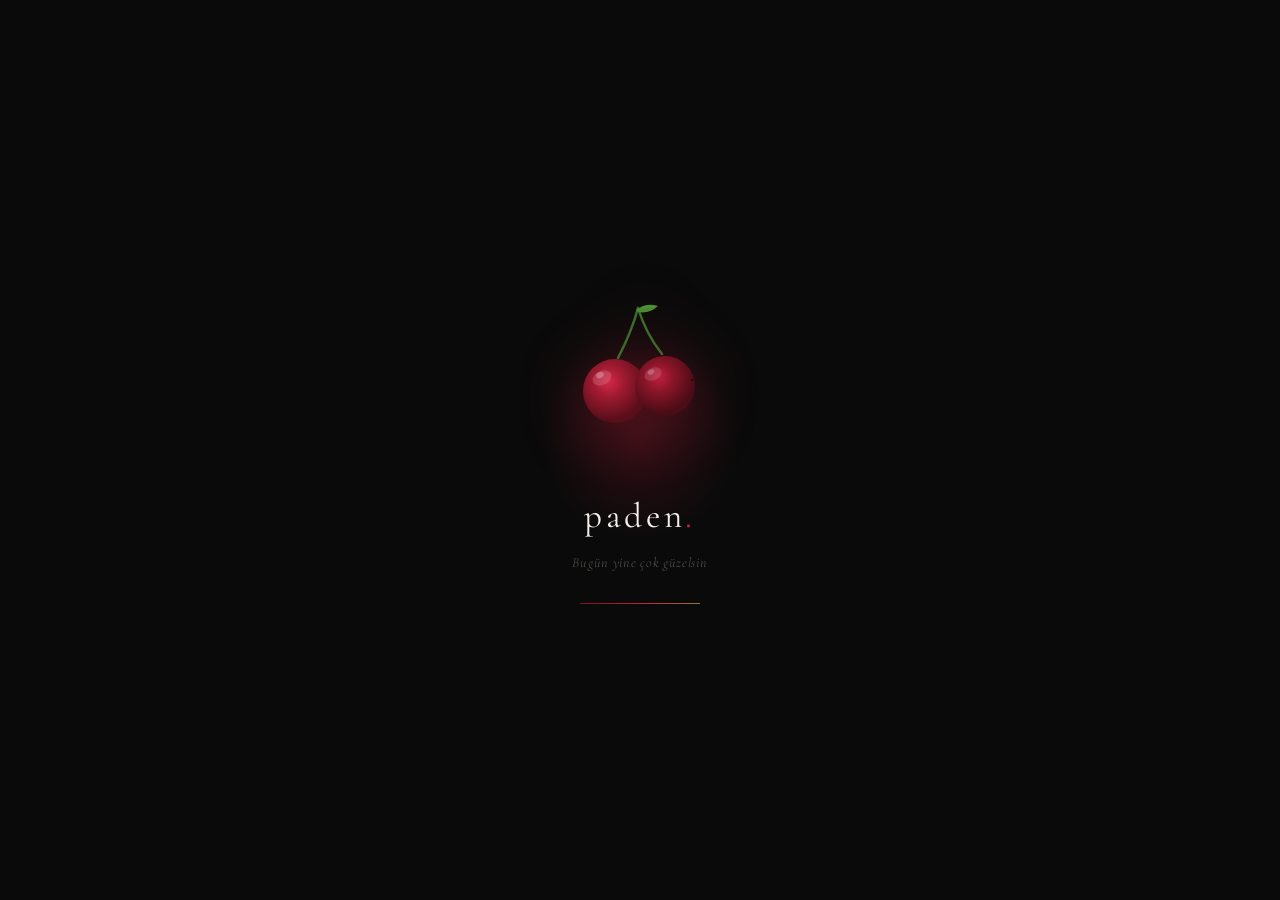
==== commit cf4e0972: "Revert to Cormorant Garamond, set vivid cherry red color theme Fonts back to original elegant serif." ====
--- a/product.html
+++ b/product.html
@@ -17,14 +17,14 @@
       <svg viewBox="0 0 180 160" width="180" height="160" class="cherry-svg">
         <defs>
           <radialGradient id="cherryGrad" cx="40%" cy="35%" r="60%">
-            <stop offset="0%" stop-color="#6e1020"/>
-            <stop offset="40%" stop-color="#4a0a16"/>
-            <stop offset="100%" stop-color="#28060e"/>
+            <stop offset="0%" stop-color="#d42848"/>
+            <stop offset="40%" stop-color="#a01a30"/>
+            <stop offset="100%" stop-color="#5a0e1a"/>
           </radialGradient>
           <radialGradient id="cherryGrad2" cx="40%" cy="35%" r="60%">
-            <stop offset="0%" stop-color="#5e0c1a"/>
-            <stop offset="40%" stop-color="#3e0812"/>
-            <stop offset="100%" stop-color="#20050a"/>
+            <stop offset="0%" stop-color="#c02040"/>
+            <stop offset="40%" stop-color="#8a1528"/>
+            <stop offset="100%" stop-color="#4a0c16"/>
           </radialGradient>
         </defs>
         <path d="M88 12 Q82 35 68 62" stroke="#3d6b2a" stroke-width="2.5" fill="none" stroke-linecap="round" opacity="0"><animate attributeName="opacity" from="0" to="1" dur="0.4s" begin="0.1s" fill="freeze"/></path>
@@ -36,8 +36,8 @@
         <circle cx="142" cy="84" r="0" fill="#0a0a0a"><animate attributeName="r" from="0" to="17" dur="0.3s" begin="1.2s" fill="freeze"/></circle>
         <circle cx="136" cy="74" r="0" fill="#0a0a0a"><animate attributeName="r" from="0" to="5" dur="0.2s" begin="1.25s" fill="freeze"/></circle>
         <circle cx="138" cy="94" r="0" fill="#0a0a0a"><animate attributeName="r" from="0" to="4.5" dur="0.2s" begin="1.28s" fill="freeze"/></circle>
-        <circle cx="134" cy="84" r="0" fill="#8b1528"><animate attributeName="r" from="0" to="9" dur="0.25s" begin="1.22s" fill="freeze"/></circle>
-        <circle cx="140" cy="100" r="0" fill="#8b1225" opacity="0.7"><animate attributeName="r" from="0" to="2.5" dur="0.3s" begin="1.5s" fill="freeze"/><animate attributeName="cy" from="100" to="120" dur="0.8s" begin="1.5s" fill="freeze"/><animate attributeName="opacity" from="0.7" to="0" dur="0.8s" begin="1.5s" fill="freeze"/></circle>
+        <circle cx="134" cy="84" r="0" fill="#e04060"><animate attributeName="r" from="0" to="9" dur="0.25s" begin="1.22s" fill="freeze"/></circle>
+        <circle cx="140" cy="100" r="0" fill="#c41e3a" opacity="0.7"><animate attributeName="r" from="0" to="2.5" dur="0.3s" begin="1.5s" fill="freeze"/><animate attributeName="cy" from="100" to="120" dur="0.8s" begin="1.5s" fill="freeze"/><animate attributeName="opacity" from="0.7" to="0" dur="0.8s" begin="1.5s" fill="freeze"/></circle>
       </svg>
       <div class="loader-brand">
         <div class="loader-text font-display">paden<span>.</span></div>
--- a/css/style.css
+++ b/css/style.css
@@ -2,7 +2,7 @@
    PADEN COSMETICS — Dark Glam Aesthetic
    ═══════════════════════════════════════════════════ */
 
-@import url('https://fonts.googleapis.com/css2?family=Nunito:wght@400;500;600;700;800;900&family=Inter:wght@300;400;500;600&display=swap');
+@import url('https://fonts.googleapis.com/css2?family=Cormorant+Garamond:ital,wght@0,300;0,400;0,500;0,600;0,700;1,300;1,400&family=Inter:wght@300;400;500;600&display=swap');
 
 /* ── Variables ── */
 :root {
@@ -13,9 +13,9 @@
   --text: #f5f0eb;
   --text-muted: #8a8279;
   --text-dim: #5a554e;
-  --accent: #8b1225;
-  --accent-light: #b8223a;
-  --accent-dark: #5c0a18;
+  --accent: #c41e3a;
+  --accent-light: #e63550;
+  --accent-dark: #7a1225;
   --gold: #c9a96e;
   --gold-light: #dfc499;
   --gold-dim: #8a7548;
@@ -25,7 +25,7 @@
   --shadow-lg: 0 12px 48px rgba(0,0,0,0.6);
   --radius: 2px;
   --radius-lg: 4px;
-  --font-display: 'Nunito', -apple-system, sans-serif;
+  --font-display: 'Cormorant Garamond', Georgia, serif;
   --font-body: 'Inter', -apple-system, sans-serif;
   --header-h: 72px;
   --announce-h: 36px;
@@ -61,7 +61,7 @@
 
 h1, h2, h3, h4 {
   font-family: var(--font-display);
-  font-weight: 700;
+  font-weight: 400;
   line-height: 1.15;
 }
 
@@ -95,7 +95,7 @@
   transform: translate(-50%, -55%);
   width: 200px;
   height: 200px;
-  background: radial-gradient(circle, rgba(92,10,24,0.2) 0%, transparent 70%);
+  background: radial-gradient(circle, rgba(196,30,58,0.2) 0%, transparent 70%);
   border-radius: 50%;
   animation: glowPulse 2s ease-in-out infinite;
   pointer-events: none;
@@ -108,7 +108,7 @@
 
 .cherry-svg {
   margin-bottom: 24px;
-  filter: drop-shadow(0 8px 32px rgba(92,10,24,0.4));
+  filter: drop-shadow(0 8px 32px rgba(196,30,58,0.4));
 }
 
 .loader-brand {
@@ -118,9 +118,9 @@
 
 .loader-text {
   font-family: var(--font-display);
-  font-size: 2.4rem;
-  font-weight: 800;
-  letter-spacing: 0.06em;
+  font-size: 2.2rem;
+  font-weight: 400;
+  letter-spacing: 0.1em;
   color: var(--text);
   text-transform: lowercase;
   margin-bottom: 8px;
@@ -222,8 +222,8 @@
 .logo {
   font-family: var(--font-display);
   font-size: 1.75rem;
-  font-weight: 800;
-  letter-spacing: 0.06em;
+  font-weight: 400;
+  letter-spacing: 0.08em;
   color: var(--text);
   text-transform: lowercase;
 }
@@ -333,7 +333,7 @@
   content: '';
   position: absolute;
   inset: 0;
-  background: radial-gradient(ellipse at 30% 50%, rgba(139,18,37,0.15) 0%, transparent 60%),
+  background: radial-gradient(ellipse at 30% 50%, rgba(196,30,58,0.15) 0%, transparent 60%),
               radial-gradient(ellipse at 70% 30%, rgba(201,169,110,0.08) 0%, transparent 50%);
   z-index: 1;
 }
@@ -373,7 +373,7 @@
 
 .hero-title {
   font-size: clamp(3rem, 8vw, 6rem);
-  font-weight: 800;
+  font-weight: 300;
   line-height: 1.05;
   margin-bottom: 20px;
   opacity: 0;
@@ -382,14 +382,14 @@
 }
 
 .hero-title em {
-  font-style: normal;
+  font-style: italic;
   color: var(--accent-light);
 }
 
 .hero-motto {
   font-size: clamp(1.5rem, 4vw, 3rem);
-  font-weight: 700;
-  font-style: normal;
+  font-weight: 300;
+  font-style: italic;
   color: var(--gold);
   margin-bottom: 16px;
   opacity: 0;
@@ -492,12 +492,12 @@
 
 .section-title {
   font-size: clamp(2rem, 4vw, 3.2rem);
-  font-weight: 700;
+  font-weight: 300;
   color: var(--text);
 }
 
 .section-title em {
-  font-style: normal;
+  font-style: italic;
   color: var(--accent-light);
 }
 
@@ -664,7 +664,7 @@
 .product-card-name {
   font-family: var(--font-display);
   font-size: 1.05rem;
-  font-weight: 600;
+  font-weight: 400;
   margin-bottom: 4px;
   color: var(--text);
   line-height: 1.3;
@@ -753,13 +753,8 @@
 
 .story-text h2 {
   font-size: clamp(2rem, 3.5vw, 2.8rem);
-  font-weight: 800;
+  font-weight: 300;
   margin-bottom: 24px;
-}
-
-.story-text h2 em {
-  font-style: normal;
-  color: var(--accent-light);
 }
 
 .story-text p {
@@ -885,13 +880,8 @@
 
 .newsletter-inner h2 {
   font-size: clamp(1.8rem, 3vw, 2.4rem);
-  font-weight: 700;
+  font-weight: 300;
   margin-bottom: 12px;
-}
-
-.newsletter-inner h2 em {
-  font-style: normal;
-  color: var(--accent-light);
 }
 
 .newsletter-inner p {
@@ -1234,7 +1224,7 @@
 
 .detail-name {
   font-size: clamp(2rem, 3.5vw, 2.8rem);
-  font-weight: 800;
+  font-weight: 300;
   margin-bottom: 8px;
 }
 
@@ -1375,7 +1365,7 @@
   transform: translateX(-50%);
   width: 3px;
   height: 0;
-  background: linear-gradient(180deg, var(--accent) 0%, rgba(139,18,37,0.3) 100%);
+  background: linear-gradient(180deg, var(--accent) 0%, rgba(196,30,58,0.3) 100%);
   border-radius: 0 0 3px 3px;
   animation: dripDown 3s ease-in forwards;
   animation-delay: calc(var(--drip-delay, 0) * 1s);
@@ -1425,7 +1415,7 @@
   z-index: 9999;
   will-change: transform;
   transition: width 0.25s, height 0.25s, top 0.25s, left 0.25s, background 0.25s;
-  box-shadow: 0 0 8px rgba(139,18,37,0.6);
+  box-shadow: 0 0 8px rgba(196,30,58,0.6);
 }
 
 .cursor-dot.hovering {
@@ -1434,7 +1424,7 @@
   top: -4px;
   left: -4px;
   background: #fff;
-  box-shadow: 0 0 12px rgba(139,18,37,0.9);
+  box-shadow: 0 0 12px rgba(196,30,58,0.9);
 }
 
 .cursor-dot.clicking {
@@ -1447,7 +1437,7 @@
   left: -20px;
   width: 40px;
   height: 40px;
-  border: 1.5px solid rgba(139,18,37,0.4);
+  border: 1.5px solid rgba(196,30,58,0.4);
   border-radius: 50%;
   pointer-events: none;
   z-index: 9998;
@@ -1460,7 +1450,7 @@
   height: 56px;
   top: -28px;
   left: -28px;
-  border-color: rgba(139,18,37,0.7);
+  border-color: rgba(196,30,58,0.7);
   border-width: 2px;
 }
 
@@ -1469,7 +1459,7 @@
   height: 32px;
   top: -16px;
   left: -16px;
-  border-color: rgba(139,18,37,0.9);
+  border-color: rgba(196,30,58,0.9);
 }
 
 .cursor-trail-canvas {
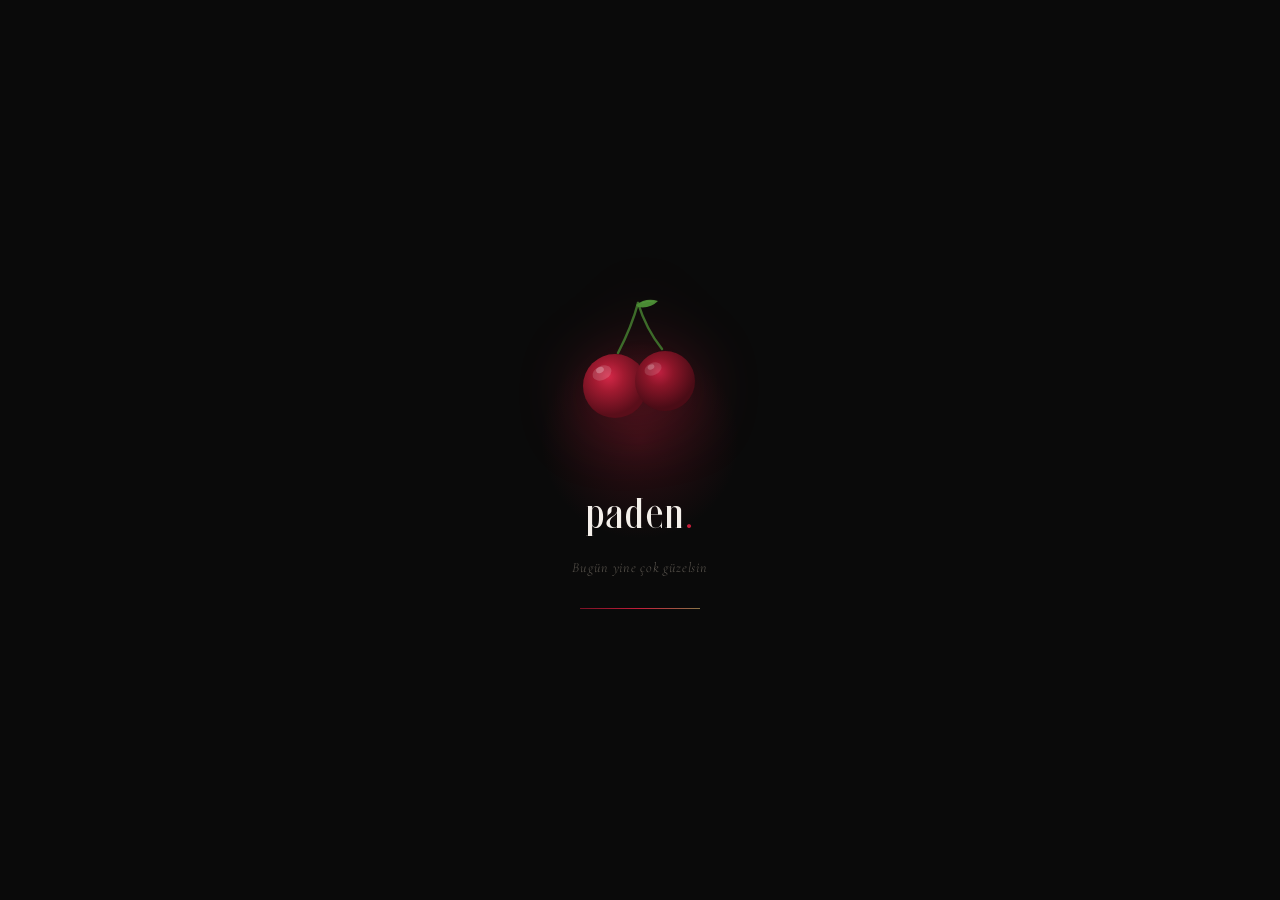
==== commit 32a1a1fe: "Add Gothic Love font for logo, hero title, story heading, newsletter, loader, product detail Self-ho" ====
--- a/product.html
+++ b/product.html
@@ -40,7 +40,7 @@
         <circle cx="140" cy="100" r="0" fill="#c41e3a" opacity="0.7"><animate attributeName="r" from="0" to="2.5" dur="0.3s" begin="1.5s" fill="freeze"/><animate attributeName="cy" from="100" to="120" dur="0.8s" begin="1.5s" fill="freeze"/><animate attributeName="opacity" from="0.7" to="0" dur="0.8s" begin="1.5s" fill="freeze"/></circle>
       </svg>
       <div class="loader-brand">
-        <div class="loader-text font-display">paden<span>.</span></div>
+        <div class="loader-text">Paden<span>.</span></div>
         <div class="loader-tagline">Bugün yine çok güzelsin</div>
       </div>
       <div class="loader-progress"><div class="loader-progress-bar"></div></div>
@@ -55,7 +55,7 @@
   <!-- Header -->
   <header class="site-header" id="siteHeader">
     <div class="header-inner">
-      <a href="/" class="logo">paden<span>.</span></a>
+      <a href="/" class="logo">Paden<span>.</span></a>
       <nav class="nav-links" id="navLinks">
         <a href="/#products">Ürünler</a>
         <a href="/#story">Hakkımızda</a>
--- a/css/style.css
+++ b/css/style.css
@@ -3,6 +3,18 @@
    ═══════════════════════════════════════════════════ */
 
 @import url('https://fonts.googleapis.com/css2?family=Cormorant+Garamond:ital,wght@0,300;0,400;0,500;0,600;0,700;1,300;1,400&family=Inter:wght@300;400;500;600&display=swap');
+
+@font-face {
+  font-family: 'Gothic Love';
+  src: url('../fonts/GothicLoveRegular.woff2') format('woff2'),
+       url('../fonts/GothicLoveRegular.woff') format('woff'),
+       url('../fonts/GothicLoveRegular.ttf') format('truetype');
+  font-weight: normal;
+  font-style: normal;
+  font-display: swap;
+}
+
+.font-gothic { font-family: 'Gothic Love', Georgia, serif; }
 
 /* ── Variables ── */
 :root {
@@ -117,10 +129,10 @@
 }
 
 .loader-text {
-  font-family: var(--font-display);
-  font-size: 2.2rem;
-  font-weight: 400;
-  letter-spacing: 0.1em;
+  font-family: 'Gothic Love', Georgia, serif;
+  font-size: 2.6rem;
+  font-weight: normal;
+  letter-spacing: 0.06em;
   color: var(--text);
   text-transform: lowercase;
   margin-bottom: 8px;
@@ -220,12 +232,12 @@
 }
 
 .logo {
-  font-family: var(--font-display);
-  font-size: 1.75rem;
-  font-weight: 400;
-  letter-spacing: 0.08em;
+  font-family: 'Gothic Love', Georgia, serif;
+  font-size: 2rem;
+  font-weight: normal;
+  letter-spacing: 0.04em;
   color: var(--text);
-  text-transform: lowercase;
+  text-transform: none;
 }
 
 .logo span {
@@ -372,8 +384,9 @@
 }
 
 .hero-title {
-  font-size: clamp(3rem, 8vw, 6rem);
-  font-weight: 300;
+  font-family: 'Gothic Love', Georgia, serif;
+  font-size: clamp(3.5rem, 9vw, 7rem);
+  font-weight: normal;
   line-height: 1.05;
   margin-bottom: 20px;
   opacity: 0;
@@ -752,8 +765,9 @@
 }
 
 .story-text h2 {
-  font-size: clamp(2rem, 3.5vw, 2.8rem);
-  font-weight: 300;
+  font-family: 'Gothic Love', Georgia, serif;
+  font-size: clamp(2.2rem, 4vw, 3.2rem);
+  font-weight: normal;
   margin-bottom: 24px;
 }
 
@@ -879,8 +893,9 @@
 }
 
 .newsletter-inner h2 {
-  font-size: clamp(1.8rem, 3vw, 2.4rem);
-  font-weight: 300;
+  font-family: 'Gothic Love', Georgia, serif;
+  font-size: clamp(2rem, 3.5vw, 2.8rem);
+  font-weight: normal;
   margin-bottom: 12px;
 }
 
@@ -1223,8 +1238,9 @@
 }
 
 .detail-name {
-  font-size: clamp(2rem, 3.5vw, 2.8rem);
-  font-weight: 300;
+  font-family: 'Gothic Love', Georgia, serif;
+  font-size: clamp(2.2rem, 4vw, 3.2rem);
+  font-weight: normal;
   margin-bottom: 8px;
 }
 
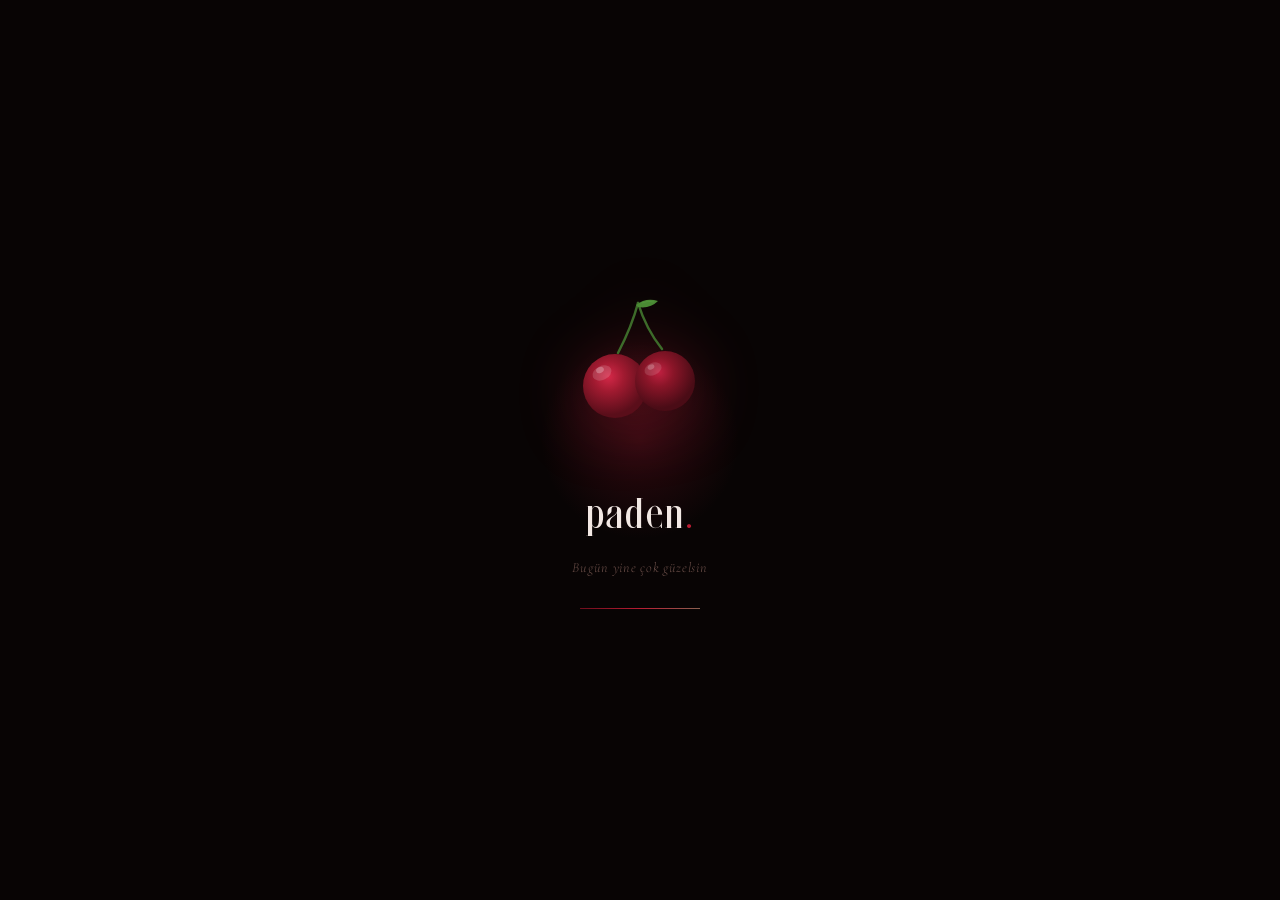
==== commit 1456c1cd: "Apply cocktail cherry color theme — warm black bg, rich cherry red cast Backgrounds shifted from neu" ====
--- a/product.html
+++ b/product.html
@@ -33,9 +33,9 @@
         <path d="M92 12 Q98 9 104 11" stroke="#5aa042" stroke-width="0.8" fill="none" opacity="0"><animate attributeName="opacity" from="0" to="0.6" dur="0.3s" begin="0.25s" fill="freeze"/></path>
         <g opacity="0"><animate attributeName="opacity" from="0" to="1" dur="0.5s" begin="0.3s" fill="freeze"/><circle cx="65" cy="95" r="32" fill="url(#cherryGrad)"/><ellipse cx="52" cy="82" rx="10" ry="7" fill="rgba(255,255,255,0.15)" transform="rotate(-25 52 82)"/><ellipse cx="50" cy="79" rx="4" ry="3" fill="rgba(255,255,255,0.25)" transform="rotate(-25 50 79)"/></g>
         <g opacity="0"><animate attributeName="opacity" from="0" to="1" dur="0.5s" begin="0.4s" fill="freeze"/><circle cx="115" cy="90" r="30" fill="url(#cherryGrad2)"/><ellipse cx="103" cy="78" rx="9" ry="6" fill="rgba(255,255,255,0.13)" transform="rotate(-25 103 78)"/><ellipse cx="101" cy="76" rx="3.5" ry="2.5" fill="rgba(255,255,255,0.22)" transform="rotate(-25 101 76)"/></g>
-        <circle cx="142" cy="84" r="0" fill="#0a0a0a"><animate attributeName="r" from="0" to="17" dur="0.3s" begin="1.2s" fill="freeze"/></circle>
-        <circle cx="136" cy="74" r="0" fill="#0a0a0a"><animate attributeName="r" from="0" to="5" dur="0.2s" begin="1.25s" fill="freeze"/></circle>
-        <circle cx="138" cy="94" r="0" fill="#0a0a0a"><animate attributeName="r" from="0" to="4.5" dur="0.2s" begin="1.28s" fill="freeze"/></circle>
+        <circle cx="142" cy="84" r="0" fill="#080404"><animate attributeName="r" from="0" to="17" dur="0.3s" begin="1.2s" fill="freeze"/></circle>
+        <circle cx="136" cy="74" r="0" fill="#080404"><animate attributeName="r" from="0" to="5" dur="0.2s" begin="1.25s" fill="freeze"/></circle>
+        <circle cx="138" cy="94" r="0" fill="#080404"><animate attributeName="r" from="0" to="4.5" dur="0.2s" begin="1.28s" fill="freeze"/></circle>
         <circle cx="134" cy="84" r="0" fill="#e04060"><animate attributeName="r" from="0" to="9" dur="0.25s" begin="1.22s" fill="freeze"/></circle>
         <circle cx="140" cy="100" r="0" fill="#c41e3a" opacity="0.7"><animate attributeName="r" from="0" to="2.5" dur="0.3s" begin="1.5s" fill="freeze"/><animate attributeName="cy" from="100" to="120" dur="0.8s" begin="1.5s" fill="freeze"/><animate attributeName="opacity" from="0.7" to="0" dur="0.8s" begin="1.5s" fill="freeze"/></circle>
       </svg>
--- a/css/style.css
+++ b/css/style.css
@@ -18,21 +18,21 @@
 
 /* ── Variables ── */
 :root {
-  --bg: #0a0a0a;
-  --bg-elevated: #141414;
-  --bg-card: #1a1a1a;
-  --bg-card-hover: #222;
-  --text: #f5f0eb;
-  --text-muted: #8a8279;
-  --text-dim: #5a554e;
-  --accent: #c41e3a;
-  --accent-light: #e63550;
-  --accent-dark: #7a1225;
-  --gold: #c9a96e;
-  --gold-light: #dfc499;
-  --gold-dim: #8a7548;
-  --border: rgba(201,169,110,0.12);
-  --border-light: rgba(201,169,110,0.06);
+  --bg: #080404;
+  --bg-elevated: #110808;
+  --bg-card: #160a0a;
+  --bg-card-hover: #1e0e0e;
+  --text: #f2e8e4;
+  --text-muted: #9a7e78;
+  --text-dim: #6a4e48;
+  --accent: #b81c32;
+  --accent-light: #d83050;
+  --accent-dark: #6e0e1c;
+  --gold: #c49070;
+  --gold-light: #dab098;
+  --gold-dim: #8a6050;
+  --border: rgba(180,80,60,0.12);
+  --border-light: rgba(180,80,60,0.06);
   --shadow: 0 4px 24px rgba(0,0,0,0.4);
   --shadow-lg: 0 12px 48px rgba(0,0,0,0.6);
   --radius: 2px;
@@ -209,7 +209,7 @@
   position: sticky;
   top: 0;
   z-index: 1000;
-  background: rgba(10,10,10,0.92);
+  background: rgba(8,4,4,0.92);
   backdrop-filter: blur(20px);
   -webkit-backdrop-filter: blur(20px);
   border-bottom: 1px solid var(--border-light);
@@ -345,8 +345,9 @@
   content: '';
   position: absolute;
   inset: 0;
-  background: radial-gradient(ellipse at 30% 50%, rgba(196,30,58,0.15) 0%, transparent 60%),
-              radial-gradient(ellipse at 70% 30%, rgba(201,169,110,0.08) 0%, transparent 50%);
+  background: radial-gradient(ellipse at 30% 50%, rgba(184,28,50,0.25) 0%, transparent 60%),
+              radial-gradient(ellipse at 70% 80%, rgba(184,28,50,0.12) 0%, transparent 50%),
+              radial-gradient(ellipse at 50% 100%, rgba(120,15,30,0.2) 0%, transparent 40%);
   z-index: 1;
 }
 
@@ -354,7 +355,7 @@
   content: '';
   position: absolute;
   inset: 0;
-  background: linear-gradient(180deg, rgba(10,10,10,0.3) 0%, rgba(10,10,10,0.1) 40%, rgba(10,10,10,0.6) 100%);
+  background: linear-gradient(180deg, rgba(8,4,4,0.3) 0%, rgba(8,4,4,0.1) 40%, rgba(8,4,4,0.6) 100%);
   z-index: 2;
 }
 
@@ -625,7 +626,7 @@
 }
 
 .badge-bestseller {
-  background: rgba(10,10,10,0.85);
+  background: rgba(8,4,4,0.85);
   color: var(--gold-light);
   border: 1px solid var(--gold-dim);
 }
@@ -636,7 +637,7 @@
   left: 0;
   right: 0;
   padding: 12px;
-  background: linear-gradient(transparent, rgba(10,10,10,0.9));
+  background: linear-gradient(transparent, rgba(8,4,4,0.9));
   transform: translateY(100%);
   transition: transform var(--transition);
   z-index: 2;
@@ -795,7 +796,7 @@
 .story-visual-overlay {
   position: absolute;
   inset: 0;
-  background: linear-gradient(180deg, transparent 60%, rgba(10,10,10,0.4));
+  background: linear-gradient(180deg, transparent 60%, rgba(8,4,4,0.4));
 }
 
 /* ── Values Grid ── */
@@ -872,7 +873,7 @@
   content: '';
   position: absolute;
   inset: 0;
-  background: rgba(10,10,10,0.3);
+  background: rgba(8,4,4,0.3);
   opacity: 0;
   transition: opacity var(--transition);
 }
@@ -948,7 +949,7 @@
 
 /* ── Footer ── */
 .site-footer {
-  background: #050505;
+  background: #060303;
   border-top: 1px solid var(--border-light);
   padding: 72px 32px 32px;
 }
@@ -1522,7 +1523,7 @@
     left: 0;
     right: 0;
     bottom: 0;
-    background: rgba(10,10,10,0.98);
+    background: rgba(8,4,4,0.98);
     backdrop-filter: blur(20px);
     padding: 48px 32px;
     gap: 24px;
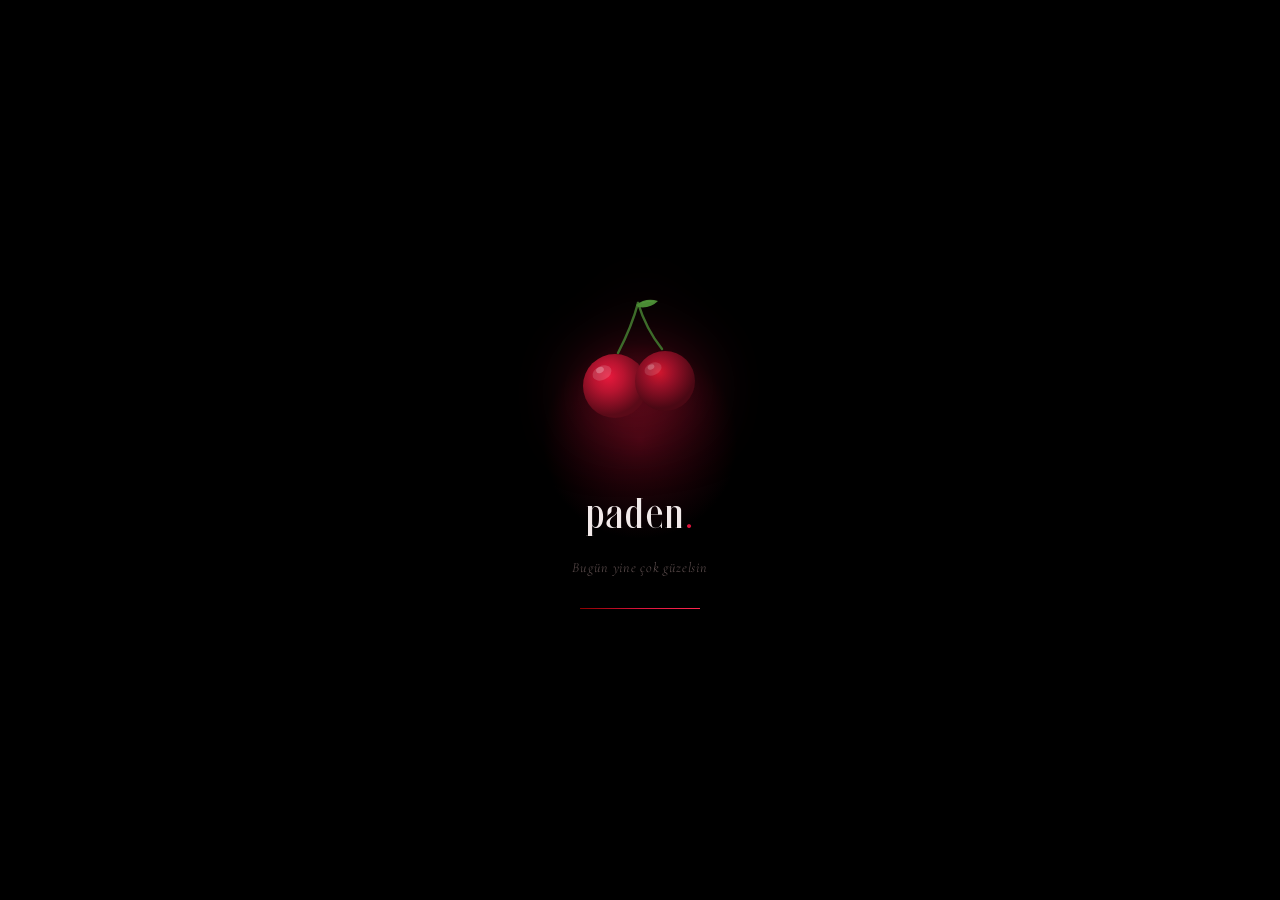
==== commit 6635ef5c: "Rebuild color palette: crimson/cherry/black/white only Replace all gold/amber tones with specular wh" ====
--- a/product.html
+++ b/product.html
@@ -17,14 +17,14 @@
       <svg viewBox="0 0 180 160" width="180" height="160" class="cherry-svg">
         <defs>
           <radialGradient id="cherryGrad" cx="40%" cy="35%" r="60%">
-            <stop offset="0%" stop-color="#d42848"/>
-            <stop offset="40%" stop-color="#a01a30"/>
-            <stop offset="100%" stop-color="#5a0e1a"/>
+            <stop offset="0%" stop-color="#e8193c"/>
+            <stop offset="40%" stop-color="#b81430"/>
+            <stop offset="100%" stop-color="#5a0a18"/>
           </radialGradient>
           <radialGradient id="cherryGrad2" cx="40%" cy="35%" r="60%">
-            <stop offset="0%" stop-color="#c02040"/>
-            <stop offset="40%" stop-color="#8a1528"/>
-            <stop offset="100%" stop-color="#4a0c16"/>
+            <stop offset="0%" stop-color="#d4162e"/>
+            <stop offset="40%" stop-color="#9a1028"/>
+            <stop offset="100%" stop-color="#4a0814"/>
           </radialGradient>
         </defs>
         <path d="M88 12 Q82 35 68 62" stroke="#3d6b2a" stroke-width="2.5" fill="none" stroke-linecap="round" opacity="0"><animate attributeName="opacity" from="0" to="1" dur="0.4s" begin="0.1s" fill="freeze"/></path>
@@ -33,11 +33,11 @@
         <path d="M92 12 Q98 9 104 11" stroke="#5aa042" stroke-width="0.8" fill="none" opacity="0"><animate attributeName="opacity" from="0" to="0.6" dur="0.3s" begin="0.25s" fill="freeze"/></path>
         <g opacity="0"><animate attributeName="opacity" from="0" to="1" dur="0.5s" begin="0.3s" fill="freeze"/><circle cx="65" cy="95" r="32" fill="url(#cherryGrad)"/><ellipse cx="52" cy="82" rx="10" ry="7" fill="rgba(255,255,255,0.15)" transform="rotate(-25 52 82)"/><ellipse cx="50" cy="79" rx="4" ry="3" fill="rgba(255,255,255,0.25)" transform="rotate(-25 50 79)"/></g>
         <g opacity="0"><animate attributeName="opacity" from="0" to="1" dur="0.5s" begin="0.4s" fill="freeze"/><circle cx="115" cy="90" r="30" fill="url(#cherryGrad2)"/><ellipse cx="103" cy="78" rx="9" ry="6" fill="rgba(255,255,255,0.13)" transform="rotate(-25 103 78)"/><ellipse cx="101" cy="76" rx="3.5" ry="2.5" fill="rgba(255,255,255,0.22)" transform="rotate(-25 101 76)"/></g>
-        <circle cx="142" cy="84" r="0" fill="#080404"><animate attributeName="r" from="0" to="17" dur="0.3s" begin="1.2s" fill="freeze"/></circle>
-        <circle cx="136" cy="74" r="0" fill="#080404"><animate attributeName="r" from="0" to="5" dur="0.2s" begin="1.25s" fill="freeze"/></circle>
-        <circle cx="138" cy="94" r="0" fill="#080404"><animate attributeName="r" from="0" to="4.5" dur="0.2s" begin="1.28s" fill="freeze"/></circle>
-        <circle cx="134" cy="84" r="0" fill="#e04060"><animate attributeName="r" from="0" to="9" dur="0.25s" begin="1.22s" fill="freeze"/></circle>
-        <circle cx="140" cy="100" r="0" fill="#c41e3a" opacity="0.7"><animate attributeName="r" from="0" to="2.5" dur="0.3s" begin="1.5s" fill="freeze"/><animate attributeName="cy" from="100" to="120" dur="0.8s" begin="1.5s" fill="freeze"/><animate attributeName="opacity" from="0.7" to="0" dur="0.8s" begin="1.5s" fill="freeze"/></circle>
+        <circle cx="142" cy="84" r="0" fill="#000000"><animate attributeName="r" from="0" to="17" dur="0.3s" begin="1.2s" fill="freeze"/></circle>
+        <circle cx="136" cy="74" r="0" fill="#000000"><animate attributeName="r" from="0" to="5" dur="0.2s" begin="1.25s" fill="freeze"/></circle>
+        <circle cx="138" cy="94" r="0" fill="#000000"><animate attributeName="r" from="0" to="4.5" dur="0.2s" begin="1.28s" fill="freeze"/></circle>
+        <circle cx="134" cy="84" r="0" fill="#ff2850"><animate attributeName="r" from="0" to="9" dur="0.25s" begin="1.22s" fill="freeze"/></circle>
+        <circle cx="140" cy="100" r="0" fill="#dc143c" opacity="0.7"><animate attributeName="r" from="0" to="2.5" dur="0.3s" begin="1.5s" fill="freeze"/><animate attributeName="cy" from="100" to="120" dur="0.8s" begin="1.5s" fill="freeze"/><animate attributeName="opacity" from="0.7" to="0" dur="0.8s" begin="1.5s" fill="freeze"/></circle>
       </svg>
       <div class="loader-brand">
         <div class="loader-text">Paden<span>.</span></div>
--- a/css/style.css
+++ b/css/style.css
@@ -18,23 +18,25 @@
 
 /* ── Variables ── */
 :root {
-  --bg: #080404;
-  --bg-elevated: #110808;
-  --bg-card: #160a0a;
-  --bg-card-hover: #1e0e0e;
-  --text: #f2e8e4;
-  --text-muted: #9a7e78;
-  --text-dim: #6a4e48;
-  --accent: #b81c32;
-  --accent-light: #d83050;
-  --accent-dark: #6e0e1c;
-  --gold: #c49070;
-  --gold-light: #dab098;
-  --gold-dim: #8a6050;
-  --border: rgba(180,80,60,0.12);
-  --border-light: rgba(180,80,60,0.06);
-  --shadow: 0 4px 24px rgba(0,0,0,0.4);
-  --shadow-lg: 0 12px 48px rgba(0,0,0,0.6);
+  --bg: #000000;
+  --bg-elevated: #080002;
+  --bg-card: #0d0104;
+  --bg-card-hover: #150208;
+  --text: #f2eaea;
+  --text-muted: #a09090;
+  --text-dim: #605050;
+  --accent: #dc143c;           /* Crimson Red */
+  --accent-light: #ff2850;     /* Bright Cherry */
+  --accent-dark: #5c0a1a;      /* Dark Burgundy */
+  --cherry: #b91c3a;           /* Cherry Red */
+  --blood: #8b0000;            /* Deep Red / Blood Red */
+  --gold: #d8d0d0;             /* Specular Silver (replaces gold) */
+  --gold-light: #f0eaea;       /* Near-white highlight */
+  --gold-dim: #786060;         /* Muted reddish-gray */
+  --border: rgba(220,20,60,0.12);
+  --border-light: rgba(220,20,60,0.06);
+  --shadow: 0 4px 24px rgba(0,0,0,0.5);
+  --shadow-lg: 0 12px 48px rgba(0,0,0,0.7);
   --radius: 2px;
   --radius-lg: 4px;
   --font-display: 'Cormorant Garamond', Georgia, serif;
@@ -107,7 +109,7 @@
   transform: translate(-50%, -55%);
   width: 200px;
   height: 200px;
-  background: radial-gradient(circle, rgba(196,30,58,0.2) 0%, transparent 70%);
+  background: radial-gradient(circle, rgba(220,20,60,0.25) 0%, transparent 70%);
   border-radius: 50%;
   animation: glowPulse 2s ease-in-out infinite;
   pointer-events: none;
@@ -120,7 +122,7 @@
 
 .cherry-svg {
   margin-bottom: 24px;
-  filter: drop-shadow(0 8px 32px rgba(196,30,58,0.4));
+  filter: drop-shadow(0 8px 32px rgba(220,20,60,0.5));
 }
 
 .loader-brand {
@@ -163,7 +165,7 @@
 .loader-progress-bar {
   height: 100%;
   width: 0;
-  background: linear-gradient(90deg, var(--accent-dark), var(--accent), var(--gold-dim));
+  background: linear-gradient(90deg, var(--blood), var(--accent), var(--accent-light));
   animation: progressFill 1.8s 0.6s cubic-bezier(0.4, 0, 0.2, 1) forwards;
 }
 
@@ -209,7 +211,7 @@
   position: sticky;
   top: 0;
   z-index: 1000;
-  background: rgba(8,4,4,0.92);
+  background: rgba(0,0,0,0.92);
   backdrop-filter: blur(20px);
   -webkit-backdrop-filter: blur(20px);
   border-bottom: 1px solid var(--border-light);
@@ -345,9 +347,9 @@
   content: '';
   position: absolute;
   inset: 0;
-  background: radial-gradient(ellipse at 30% 50%, rgba(184,28,50,0.25) 0%, transparent 60%),
-              radial-gradient(ellipse at 70% 80%, rgba(184,28,50,0.12) 0%, transparent 50%),
-              radial-gradient(ellipse at 50% 100%, rgba(120,15,30,0.2) 0%, transparent 40%);
+  background: radial-gradient(ellipse at 30% 50%, rgba(220,20,60,0.3) 0%, transparent 60%),
+              radial-gradient(ellipse at 70% 80%, rgba(139,0,0,0.2) 0%, transparent 50%),
+              radial-gradient(ellipse at 50% 100%, rgba(185,28,58,0.25) 0%, transparent 40%);
   z-index: 1;
 }
 
@@ -355,7 +357,7 @@
   content: '';
   position: absolute;
   inset: 0;
-  background: linear-gradient(180deg, rgba(8,4,4,0.3) 0%, rgba(8,4,4,0.1) 40%, rgba(8,4,4,0.6) 100%);
+  background: linear-gradient(180deg, rgba(0,0,0,0.3) 0%, rgba(0,0,0,0.1) 40%, rgba(0,0,0,0.6) 100%);
   z-index: 2;
 }
 
@@ -548,7 +550,7 @@
 }
 
 .filter-btn.active {
-  background: rgba(201,169,110,0.08);
+  background: rgba(220,20,60,0.08);
 }
 
 /* ── Product Grid ── */
@@ -577,7 +579,7 @@
   position: relative;
   aspect-ratio: 3/4;
   overflow: hidden;
-  background: #111;
+  background: #0a0a0a;
 }
 
 .product-card-image img {
@@ -620,15 +622,15 @@
 }
 
 .badge-limited {
-  background: #1a1a1a;
-  color: var(--gold);
-  border: 1px solid var(--gold-dim);
+  background: #0a0a0a;
+  color: var(--accent-light);
+  border: 1px solid var(--accent-dark);
 }
 
 .badge-bestseller {
-  background: rgba(8,4,4,0.85);
+  background: rgba(0,0,0,0.85);
   color: var(--gold-light);
-  border: 1px solid var(--gold-dim);
+  border: 1px solid rgba(220,20,60,0.3);
 }
 
 .product-card-quick {
@@ -637,7 +639,7 @@
   left: 0;
   right: 0;
   padding: 12px;
-  background: linear-gradient(transparent, rgba(8,4,4,0.9));
+  background: linear-gradient(transparent, rgba(0,0,0,0.9));
   transform: translateY(100%);
   transition: transform var(--transition);
   z-index: 2;
@@ -796,7 +798,7 @@
 .story-visual-overlay {
   position: absolute;
   inset: 0;
-  background: linear-gradient(180deg, transparent 60%, rgba(8,4,4,0.4));
+  background: linear-gradient(180deg, transparent 60%, rgba(0,0,0,0.4));
 }
 
 /* ── Values Grid ── */
@@ -873,7 +875,7 @@
   content: '';
   position: absolute;
   inset: 0;
-  background: rgba(8,4,4,0.3);
+  background: rgba(0,0,0,0.3);
   opacity: 0;
   transition: opacity var(--transition);
 }
@@ -949,7 +951,7 @@
 
 /* ── Footer ── */
 .site-footer {
-  background: #060303;
+  background: #000000;
   border-top: 1px solid var(--border-light);
   padding: 72px 32px 32px;
 }
@@ -1382,7 +1384,7 @@
   transform: translateX(-50%);
   width: 3px;
   height: 0;
-  background: linear-gradient(180deg, var(--accent) 0%, rgba(196,30,58,0.3) 100%);
+  background: linear-gradient(180deg, var(--accent) 0%, rgba(220,20,60,0.3) 100%);
   border-radius: 0 0 3px 3px;
   animation: dripDown 3s ease-in forwards;
   animation-delay: calc(var(--drip-delay, 0) * 1s);
@@ -1432,7 +1434,7 @@
   z-index: 9999;
   will-change: transform;
   transition: width 0.25s, height 0.25s, top 0.25s, left 0.25s, background 0.25s;
-  box-shadow: 0 0 8px rgba(196,30,58,0.6);
+  box-shadow: 0 0 8px rgba(220,20,60,0.6);
 }
 
 .cursor-dot.hovering {
@@ -1441,7 +1443,7 @@
   top: -4px;
   left: -4px;
   background: #fff;
-  box-shadow: 0 0 12px rgba(196,30,58,0.9);
+  box-shadow: 0 0 12px rgba(220,20,60,0.9);
 }
 
 .cursor-dot.clicking {
@@ -1454,7 +1456,7 @@
   left: -20px;
   width: 40px;
   height: 40px;
-  border: 1.5px solid rgba(196,30,58,0.4);
+  border: 1.5px solid rgba(220,20,60,0.4);
   border-radius: 50%;
   pointer-events: none;
   z-index: 9998;
@@ -1467,7 +1469,7 @@
   height: 56px;
   top: -28px;
   left: -28px;
-  border-color: rgba(196,30,58,0.7);
+  border-color: rgba(220,20,60,0.7);
   border-width: 2px;
 }
 
@@ -1476,7 +1478,7 @@
   height: 32px;
   top: -16px;
   left: -16px;
-  border-color: rgba(196,30,58,0.9);
+  border-color: rgba(220,20,60,0.9);
 }
 
 .cursor-trail-canvas {
@@ -1523,7 +1525,7 @@
     left: 0;
     right: 0;
     bottom: 0;
-    background: rgba(8,4,4,0.98);
+    background: rgba(0,0,0,0.98);
     backdrop-filter: blur(20px);
     padding: 48px 32px;
     gap: 24px;
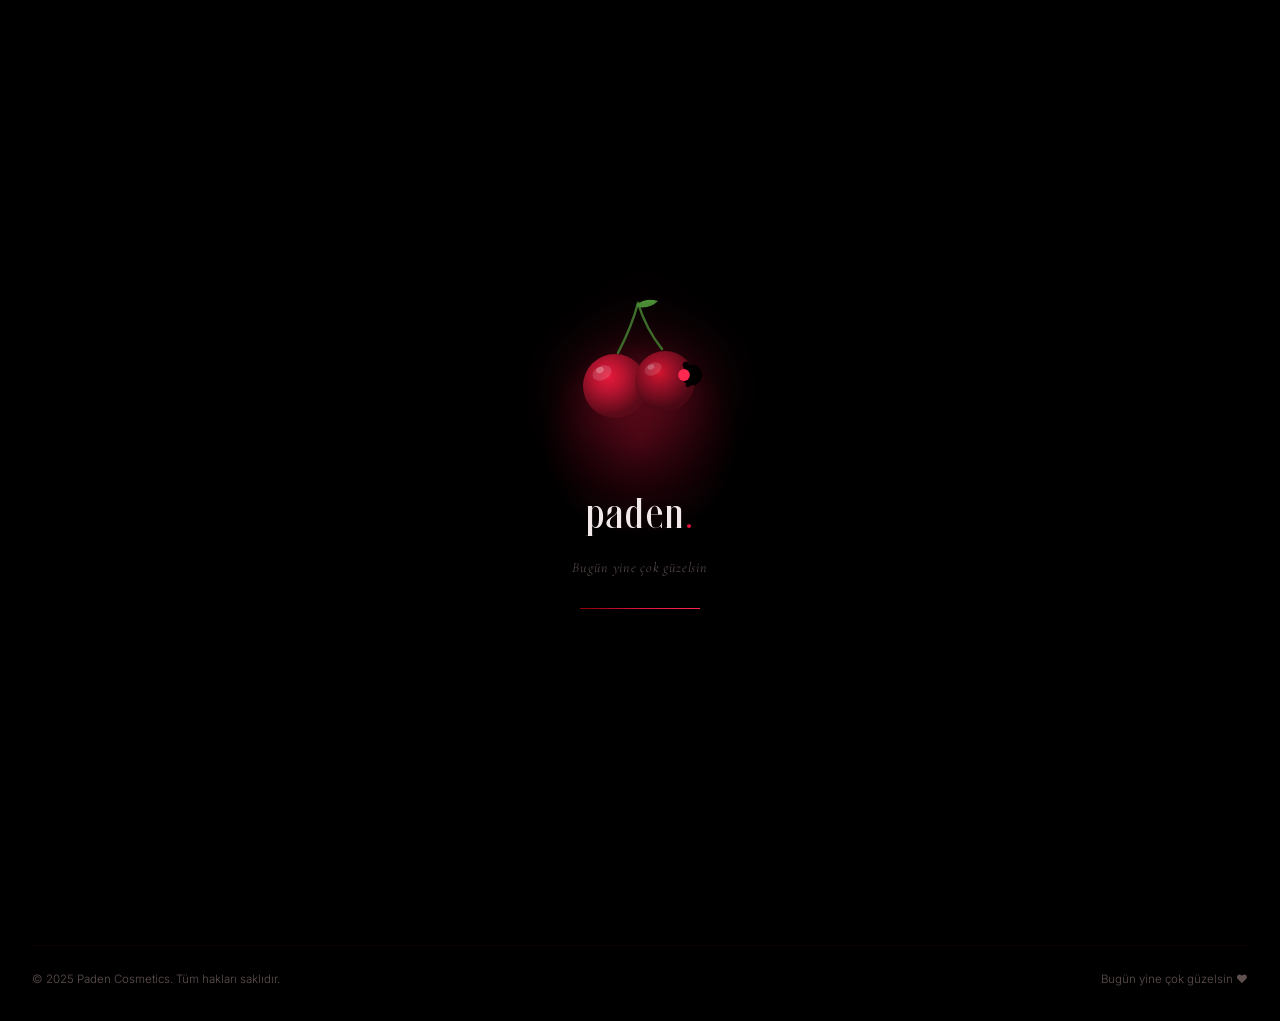
==== commit 01320580: "Major quality overhaul from 6-agent audit SEO: OG/Twitter meta tags, JSON-LD Organization schema, ca" ====
--- a/product.html
+++ b/product.html
@@ -5,6 +5,19 @@
   <meta name="viewport" content="width=device-width, initial-scale=1.0">
   <title>Ürün — Paden Cosmetics</title>
   <meta name="description" content="Paden Cosmetics ürün detayı">
+  <meta property="og:title" content="Ürün — Paden Cosmetics">
+  <meta property="og:description" content="Kirazdan ilham, tutkuyla üretildi. %100 vegan & cruelty-free kozmetik.">
+  <meta property="og:image" content="https://cdn.shopier.app/pictures_mid/padenscosmetics_ae073a94ed9311b39c0adde86c7b3a13.jpeg">
+  <meta property="og:url" content="https://batowaves.github.io/paden-cosmetics/product.html">
+  <meta property="og:type" content="website">
+  <meta property="og:locale" content="tr_TR">
+  <meta name="twitter:card" content="summary_large_image">
+  <link rel="canonical" href="https://batowaves.github.io/paden-cosmetics/product.html">
+  <link rel="preconnect" href="https://fonts.googleapis.com">
+  <link rel="preconnect" href="https://fonts.gstatic.com" crossorigin>
+  <link rel="stylesheet" href="https://fonts.googleapis.com/css2?family=Cormorant+Garamond:ital,wght@0,300;0,400;0,500;0,600;0,700;1,300;1,400&family=Inter:wght@300;400;500;600&display=swap">
+  <link rel="preconnect" href="https://cdn.shopier.app">
+  <link rel="preload" href="fonts/GothicLoveRegular.woff2" as="font" type="font/woff2" crossorigin>
   <link rel="stylesheet" href="css/style.css">
   <link rel="icon" href="data:image/svg+xml,<svg xmlns='http://www.w3.org/2000/svg' viewBox='0 0 32 32'><text y='24' font-size='24' fill='%23c41e3a'>P</text></svg>">
 </head>
@@ -74,11 +87,52 @@
   </header>
 
   <!-- Product Detail -->
+  <main>
   <div class="product-detail">
     <div class="product-detail-grid" id="productDetail">
       <!-- Populated by JS -->
     </div>
   </div>
+  </main>
+
+  <!-- Footer -->
+  <footer class="site-footer">
+    <div class="footer-inner">
+      <div class="footer-grid">
+        <div class="footer-brand">
+          <div class="logo">Paden<span>.</span></div>
+          <p>Bugün yine çok güzelsin. Kirazdan ilham alan, vegan ve cruelty-free kozmetik ürünleriyle tutkunu yansıt.</p>
+          <div class="footer-social">
+            <a href="https://www.instagram.com/padenscosmetics/" target="_blank" rel="noopener" aria-label="Instagram">IG</a>
+            <a href="https://www.shopier.com/padenscosmetics" target="_blank" rel="noopener" aria-label="Shopier">SH</a>
+          </div>
+        </div>
+        <div class="footer-col">
+          <h4>Kategoriler</h4>
+          <a href="#" data-filter="lip-tint">Lip Tint</a>
+          <a href="#" data-filter="lipstick">Ruj</a>
+          <a href="#" data-filter="parfum">Parfüm</a>
+          <a href="#" data-filter="eyes">Göz Makyajı</a>
+          <a href="#" data-filter="body-mist">Body Mist</a>
+        </div>
+        <div class="footer-col">
+          <h4>Marka</h4>
+          <a href="#story">Hakkımızda</a>
+          <a href="https://www.instagram.com/padenscosmetics/" target="_blank">Instagram</a>
+          <a href="https://www.shopier.com/padenscosmetics" target="_blank">Shopier Mağaza</a>
+        </div>
+        <div class="footer-col">
+          <h4>İletişim</h4>
+          <a href="mailto:destek@padencosmetics.com">destek@padencosmetics.com</a>
+          <a href="https://www.instagram.com/padenscosmetics/" target="_blank">@padenscosmetics</a>
+        </div>
+      </div>
+      <div class="footer-bottom">
+        <span>&copy; 2025 Paden Cosmetics. Tüm hakları saklıdır.</span>
+        <span>Bugün yine çok güzelsin &#10084;</span>
+      </div>
+    </div>
+  </footer>
 
   <!-- Cart Drawer -->
   <div class="cart-overlay" id="cartOverlay"></div>
@@ -99,7 +153,7 @@
     </div>
   </div>
 
-  <script src="js/products.js"></script>
-  <script src="js/app.js"></script>
+  <script src="js/products.js" defer></script>
+  <script src="js/app.js" defer></script>
 </body>
 </html>
--- a/css/style.css
+++ b/css/style.css
@@ -1,8 +1,6 @@
 /* ═══════════════════════════════════════════════════
    PADEN COSMETICS — Dark Glam Aesthetic
    ═══════════════════════════════════════════════════ */
-
-@import url('https://fonts.googleapis.com/css2?family=Cormorant+Garamond:ital,wght@0,300;0,400;0,500;0,600;0,700;1,300;1,400&family=Inter:wght@300;400;500;600&display=swap');
 
 @font-face {
   font-family: 'Gothic Love';
@@ -30,9 +28,9 @@
   --accent-dark: #5c0a1a;      /* Dark Burgundy */
   --cherry: #b91c3a;           /* Cherry Red */
   --blood: #8b0000;            /* Deep Red / Blood Red */
-  --gold: #d8d0d0;             /* Specular Silver (replaces gold) */
-  --gold-light: #f0eaea;       /* Near-white highlight */
-  --gold-dim: #786060;         /* Muted reddish-gray */
+  --gold: #c49070;             /* Warm Gold */
+  --gold-light: #dab098;       /* Light Gold */
+  --gold-dim: #8a6050;         /* Muted Gold */
   --border: rgba(220,20,60,0.12);
   --border-light: rgba(220,20,60,0.06);
   --shadow: 0 4px 24px rgba(0,0,0,0.5);
@@ -70,6 +68,11 @@
 button { font-family: inherit; cursor: pointer; border: none; background: none; color: inherit; }
 ul, ol { list-style: none; }
 
+:focus-visible {
+  outline: 2px solid var(--gold);
+  outline-offset: 2px;
+}
+
 /* ── Typography ── */
 .font-display { font-family: var(--font-display); }
 
@@ -361,12 +364,6 @@
   z-index: 2;
 }
 
-.hero-particles {
-  position: absolute;
-  inset: 0;
-  z-index: 1;
-}
-
 .hero-content {
   position: relative;
   z-index: 10;
@@ -840,47 +837,6 @@
   color: var(--text-muted);
   line-height: 1.7;
 }
-
-/* ── Instagram / Social Section ── */
-.social-section {
-  background: var(--bg);
-  overflow: hidden;
-}
-
-.insta-grid {
-  display: grid;
-  grid-template-columns: repeat(6, 1fr);
-  gap: 4px;
-}
-
-.insta-item {
-  aspect-ratio: 1;
-  overflow: hidden;
-  position: relative;
-  cursor: pointer;
-}
-
-.insta-item img {
-  width: 100%;
-  height: 100%;
-  object-fit: cover;
-  transition: transform 0.5s;
-}
-
-.insta-item:hover img {
-  transform: scale(1.1);
-}
-
-.insta-item::after {
-  content: '';
-  position: absolute;
-  inset: 0;
-  background: rgba(0,0,0,0.3);
-  opacity: 0;
-  transition: opacity var(--transition);
-}
-
-.insta-item:hover::after { opacity: 1; }
 
 /* ── Newsletter ── */
 .newsletter-section {
@@ -1490,8 +1446,8 @@
 
 /* Hide cursor globally on desktop */
 @media (min-width: 1025px) {
-  *, *::before, *::after {
-    cursor: none !important;
+  body {
+    cursor: none;
   }
 }
 
@@ -1556,8 +1512,6 @@
 
   .values-grid { grid-template-columns: 1fr; }
 
-  .insta-grid { grid-template-columns: repeat(3, 1fr); }
-
   .newsletter-form { flex-direction: column; }
   .newsletter-form button { width: 100%; }
 
@@ -1583,3 +1537,28 @@
   .filter-bar { gap: 4px; }
   .filter-btn { padding: 6px 14px; font-size: 0.62rem; }
 }
+
+/* ── Screen Reader Only ── */
+.sr-only {
+  position: absolute;
+  width: 1px;
+  height: 1px;
+  padding: 0;
+  margin: -1px;
+  overflow: hidden;
+  clip: rect(0,0,0,0);
+  white-space: nowrap;
+  border: 0;
+}
+
+/* ── Reduced Motion ── */
+@media (prefers-reduced-motion: reduce) {
+  *, *::before, *::after {
+    animation-duration: 0.01ms !important;
+    animation-iteration-count: 1 !important;
+    transition-duration: 0.01ms !important;
+  }
+  .marquee-track { animation: none; }
+  .loader-glow { animation: none; }
+  .hero-bg::before { animation: none; }
+}
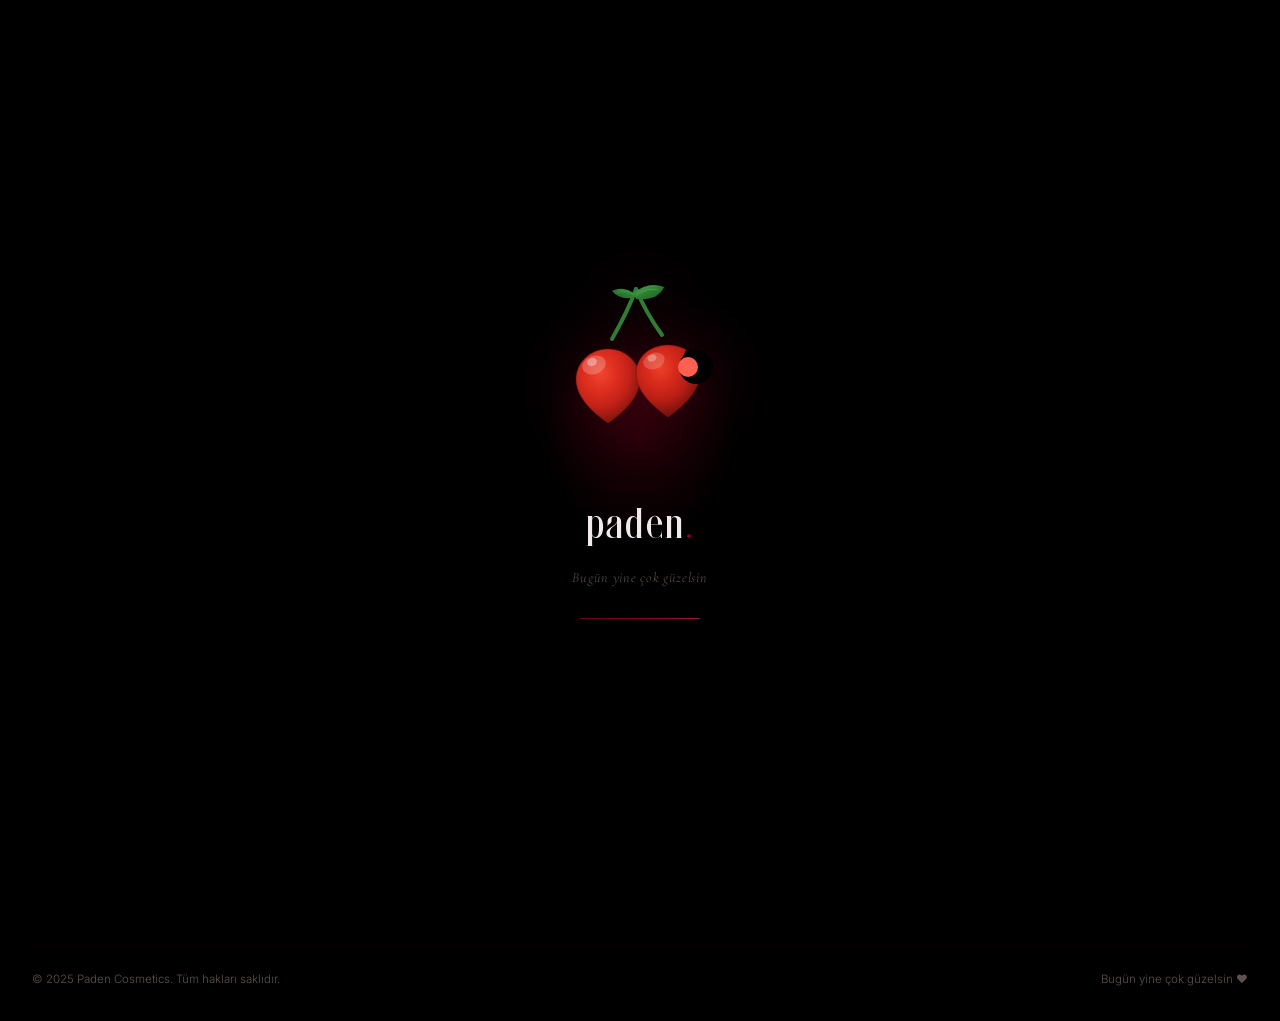
==== commit e2f77dc5: "Redesign cherry SVG to match Paden packaging + true burgundy palette Cherry SVG rebuilt: heart-shape" ====
--- a/product.html
+++ b/product.html
@@ -27,30 +27,23 @@
   <div class="loader" id="loader">
     <div class="loader-inner">
       <div class="loader-glow"></div>
-      <svg viewBox="0 0 180 160" width="180" height="160" class="cherry-svg">
+      <svg viewBox="0 0 200 180" width="200" height="180" class="cherry-svg">
         <defs>
-          <radialGradient id="cherryGrad" cx="40%" cy="35%" r="60%">
-            <stop offset="0%" stop-color="#e8193c"/>
-            <stop offset="40%" stop-color="#b81430"/>
-            <stop offset="100%" stop-color="#5a0a18"/>
-          </radialGradient>
-          <radialGradient id="cherryGrad2" cx="40%" cy="35%" r="60%">
-            <stop offset="0%" stop-color="#d4162e"/>
-            <stop offset="40%" stop-color="#9a1028"/>
-            <stop offset="100%" stop-color="#4a0814"/>
-          </radialGradient>
+          <radialGradient id="cherryGrad" cx="38%" cy="32%" r="65%"><stop offset="0%" stop-color="#f04830"/><stop offset="35%" stop-color="#e03020"/><stop offset="70%" stop-color="#c42218"/><stop offset="100%" stop-color="#8a1610"/></radialGradient>
+          <radialGradient id="cherryGrad2" cx="38%" cy="32%" r="65%"><stop offset="0%" stop-color="#ec4028"/><stop offset="35%" stop-color="#d82a1c"/><stop offset="70%" stop-color="#b81e14"/><stop offset="100%" stop-color="#7a120e"/></radialGradient>
+          <linearGradient id="leafGrad" x1="0%" y1="0%" x2="100%" y2="100%"><stop offset="0%" stop-color="#4caf50"/><stop offset="50%" stop-color="#2e7d32"/><stop offset="100%" stop-color="#1b5e20"/></linearGradient>
+          <linearGradient id="leafGrad2" x1="100%" y1="0%" x2="0%" y2="100%"><stop offset="0%" stop-color="#43a047"/><stop offset="50%" stop-color="#2e7d32"/><stop offset="100%" stop-color="#1b5e20"/></linearGradient>
         </defs>
-        <path d="M88 12 Q82 35 68 62" stroke="#3d6b2a" stroke-width="2.5" fill="none" stroke-linecap="round" opacity="0"><animate attributeName="opacity" from="0" to="1" dur="0.4s" begin="0.1s" fill="freeze"/></path>
-        <path d="M88 12 Q96 38 112 58" stroke="#3d6b2a" stroke-width="2.5" fill="none" stroke-linecap="round" opacity="0"><animate attributeName="opacity" from="0" to="1" dur="0.4s" begin="0.15s" fill="freeze"/></path>
-        <path d="M86 14 Q96 6 108 10 Q100 18 88 16Z" fill="#4a8a34" opacity="0"><animate attributeName="opacity" from="0" to="1" dur="0.3s" begin="0.2s" fill="freeze"/></path>
-        <path d="M92 12 Q98 9 104 11" stroke="#5aa042" stroke-width="0.8" fill="none" opacity="0"><animate attributeName="opacity" from="0" to="0.6" dur="0.3s" begin="0.25s" fill="freeze"/></path>
-        <g opacity="0"><animate attributeName="opacity" from="0" to="1" dur="0.5s" begin="0.3s" fill="freeze"/><circle cx="65" cy="95" r="32" fill="url(#cherryGrad)"/><ellipse cx="52" cy="82" rx="10" ry="7" fill="rgba(255,255,255,0.15)" transform="rotate(-25 52 82)"/><ellipse cx="50" cy="79" rx="4" ry="3" fill="rgba(255,255,255,0.25)" transform="rotate(-25 50 79)"/></g>
-        <g opacity="0"><animate attributeName="opacity" from="0" to="1" dur="0.5s" begin="0.4s" fill="freeze"/><circle cx="115" cy="90" r="30" fill="url(#cherryGrad2)"/><ellipse cx="103" cy="78" rx="9" ry="6" fill="rgba(255,255,255,0.13)" transform="rotate(-25 103 78)"/><ellipse cx="101" cy="76" rx="3.5" ry="2.5" fill="rgba(255,255,255,0.22)" transform="rotate(-25 101 76)"/></g>
-        <circle cx="142" cy="84" r="0" fill="#000000"><animate attributeName="r" from="0" to="17" dur="0.3s" begin="1.2s" fill="freeze"/></circle>
-        <circle cx="136" cy="74" r="0" fill="#000000"><animate attributeName="r" from="0" to="5" dur="0.2s" begin="1.25s" fill="freeze"/></circle>
-        <circle cx="138" cy="94" r="0" fill="#000000"><animate attributeName="r" from="0" to="4.5" dur="0.2s" begin="1.28s" fill="freeze"/></circle>
-        <circle cx="134" cy="84" r="0" fill="#ff2850"><animate attributeName="r" from="0" to="9" dur="0.25s" begin="1.22s" fill="freeze"/></circle>
-        <circle cx="140" cy="100" r="0" fill="#dc143c" opacity="0.7"><animate attributeName="r" from="0" to="2.5" dur="0.3s" begin="1.5s" fill="freeze"/><animate attributeName="cy" from="100" to="120" dur="0.8s" begin="1.5s" fill="freeze"/><animate attributeName="opacity" from="0.7" to="0" dur="0.8s" begin="1.5s" fill="freeze"/></circle>
+        <path d="M96 8 Q88 30 72 58" stroke="#2e7d32" stroke-width="4" fill="none" stroke-linecap="round" opacity="0"><animate attributeName="opacity" from="0" to="1" dur="0.4s" begin="0.1s" fill="freeze"/></path>
+        <path d="M96 8 Q106 32 122 54" stroke="#2e7d32" stroke-width="4" fill="none" stroke-linecap="round" opacity="0"><animate attributeName="opacity" from="0" to="1" dur="0.4s" begin="0.15s" fill="freeze"/></path>
+        <g opacity="0"><animate attributeName="opacity" from="0" to="1" dur="0.4s" begin="0.2s" fill="freeze"/><path d="M94 12 Q108 0 124 6 Q118 20 96 18Z" fill="url(#leafGrad)"/><path d="M96 14 Q108 6 118 9" stroke="#4caf50" stroke-width="1" fill="none" opacity="0.7"/><path d="M96 14 Q84 4 72 10 Q80 20 96 16Z" fill="url(#leafGrad2)"/><path d="M94 14 Q86 8 78 12" stroke="#43a047" stroke-width="0.8" fill="none" opacity="0.6"/></g>
+        <g opacity="0"><animate attributeName="opacity" from="0" to="1" dur="0.5s" begin="0.3s" fill="freeze"/><path d="M68 68 C48 68 36 84 36 98 C36 118 56 134 68 142 C80 134 100 118 100 98 C100 84 88 68 68 68Z" fill="url(#cherryGrad)"/><ellipse cx="54" cy="84" rx="12" ry="9" fill="rgba(255,255,255,0.22)" transform="rotate(-20 54 84)"/><ellipse cx="52" cy="81" rx="5" ry="4" fill="rgba(255,255,255,0.35)" transform="rotate(-20 52 81)"/><path d="M68 68 C48 68 36 84 36 98 C36 118 56 134 68 142 C80 134 100 118 100 98 C100 84 88 68 68 68Z" fill="none" stroke="#6b1a10" stroke-width="1.5" opacity="0.3"/></g>
+        <g opacity="0"><animate attributeName="opacity" from="0" to="1" dur="0.5s" begin="0.4s" fill="freeze"/><path d="M128 64 C108 64 96 78 96 92 C96 112 116 128 128 136 C140 128 160 112 160 92 C160 78 148 64 128 64Z" fill="url(#cherryGrad2)"/><ellipse cx="114" cy="80" rx="11" ry="8" fill="rgba(255,255,255,0.18)" transform="rotate(-20 114 80)"/><ellipse cx="112" cy="77" rx="4.5" ry="3.5" fill="rgba(255,255,255,0.30)" transform="rotate(-20 112 77)"/><path d="M128 64 C108 64 96 78 96 92 C96 112 116 128 128 136 C140 128 160 112 160 92 C160 78 148 64 128 64Z" fill="none" stroke="#5a1610" stroke-width="1.5" opacity="0.3"/></g>
+        <circle cx="156" cy="86" r="0" fill="#000000"><animate attributeName="r" from="0" to="18" dur="0.3s" begin="1.2s" fill="freeze" calcMode="spline" keySplines="0.4 0 0.2 1"/></circle>
+        <circle cx="150" cy="74" r="0" fill="#000000"><animate attributeName="r" from="0" to="6" dur="0.2s" begin="1.25s" fill="freeze"/></circle>
+        <circle cx="154" cy="96" r="0" fill="#000000"><animate attributeName="r" from="0" to="5" dur="0.2s" begin="1.28s" fill="freeze"/></circle>
+        <circle cx="148" cy="86" r="0" fill="#ff6050"><animate attributeName="r" from="0" to="10" dur="0.25s" begin="1.22s" fill="freeze"/></circle>
+        <circle cx="154" cy="102" r="0" fill="#e03020" opacity="0.8"><animate attributeName="r" from="0" to="3" dur="0.3s" begin="1.5s" fill="freeze"/><animate attributeName="cy" from="102" to="128" dur="0.8s" begin="1.5s" fill="freeze" calcMode="spline" keySplines="0.4 0 1 1"/><animate attributeName="opacity" from="0.8" to="0" dur="0.8s" begin="1.5s" fill="freeze"/></circle>
       </svg>
       <div class="loader-brand">
         <div class="loader-text">Paden<span>.</span></div>
--- a/css/style.css
+++ b/css/style.css
@@ -17,22 +17,22 @@
 /* ── Variables ── */
 :root {
   --bg: #000000;
-  --bg-elevated: #080002;
-  --bg-card: #0d0104;
-  --bg-card-hover: #150208;
+  --bg-elevated: #0a0002;
+  --bg-card: #100206;
+  --bg-card-hover: #18030a;
   --text: #f2eaea;
   --text-muted: #a09090;
   --text-dim: #605050;
-  --accent: #dc143c;           /* Crimson Red */
-  --accent-light: #ff2850;     /* Bright Cherry */
-  --accent-dark: #5c0a1a;      /* Dark Burgundy */
-  --cherry: #b91c3a;           /* Cherry Red */
-  --blood: #8b0000;            /* Deep Red / Blood Red */
+  --accent: #800020;           /* True Burgundy */
+  --accent-light: #a31535;     /* Bright Burgundy */
+  --accent-dark: #4a0012;      /* Deep Burgundy */
+  --cherry: #9b1b30;           /* Wine Cherry */
+  --blood: #6b0018;            /* Dark Wine */
   --gold: #c49070;             /* Warm Gold */
   --gold-light: #dab098;       /* Light Gold */
   --gold-dim: #8a6050;         /* Muted Gold */
-  --border: rgba(220,20,60,0.12);
-  --border-light: rgba(220,20,60,0.06);
+  --border: rgba(128,0,32,0.12);
+  --border-light: rgba(128,0,32,0.06);
   --shadow: 0 4px 24px rgba(0,0,0,0.5);
   --shadow-lg: 0 12px 48px rgba(0,0,0,0.7);
   --radius: 2px;
@@ -112,7 +112,7 @@
   transform: translate(-50%, -55%);
   width: 200px;
   height: 200px;
-  background: radial-gradient(circle, rgba(220,20,60,0.25) 0%, transparent 70%);
+  background: radial-gradient(circle, rgba(128,0,32,0.25) 0%, transparent 70%);
   border-radius: 50%;
   animation: glowPulse 2s ease-in-out infinite;
   pointer-events: none;
@@ -125,7 +125,7 @@
 
 .cherry-svg {
   margin-bottom: 24px;
-  filter: drop-shadow(0 8px 32px rgba(220,20,60,0.5));
+  filter: drop-shadow(0 8px 32px rgba(128,0,32,0.5));
 }
 
 .loader-brand {
@@ -350,7 +350,7 @@
   content: '';
   position: absolute;
   inset: 0;
-  background: radial-gradient(ellipse at 30% 50%, rgba(220,20,60,0.3) 0%, transparent 60%),
+  background: radial-gradient(ellipse at 30% 50%, rgba(128,0,32,0.3) 0%, transparent 60%),
               radial-gradient(ellipse at 70% 80%, rgba(139,0,0,0.2) 0%, transparent 50%),
               radial-gradient(ellipse at 50% 100%, rgba(185,28,58,0.25) 0%, transparent 40%);
   z-index: 1;
@@ -547,7 +547,7 @@
 }
 
 .filter-btn.active {
-  background: rgba(220,20,60,0.08);
+  background: rgba(128,0,32,0.08);
 }
 
 /* ── Product Grid ── */
@@ -627,7 +627,7 @@
 .badge-bestseller {
   background: rgba(0,0,0,0.85);
   color: var(--gold-light);
-  border: 1px solid rgba(220,20,60,0.3);
+  border: 1px solid rgba(128,0,32,0.3);
 }
 
 .product-card-quick {
@@ -1340,7 +1340,7 @@
   transform: translateX(-50%);
   width: 3px;
   height: 0;
-  background: linear-gradient(180deg, var(--accent) 0%, rgba(220,20,60,0.3) 100%);
+  background: linear-gradient(180deg, var(--accent) 0%, rgba(128,0,32,0.3) 100%);
   border-radius: 0 0 3px 3px;
   animation: dripDown 3s ease-in forwards;
   animation-delay: calc(var(--drip-delay, 0) * 1s);
@@ -1390,7 +1390,7 @@
   z-index: 9999;
   will-change: transform;
   transition: width 0.25s, height 0.25s, top 0.25s, left 0.25s, background 0.25s;
-  box-shadow: 0 0 8px rgba(220,20,60,0.6);
+  box-shadow: 0 0 8px rgba(128,0,32,0.6);
 }
 
 .cursor-dot.hovering {
@@ -1399,7 +1399,7 @@
   top: -4px;
   left: -4px;
   background: #fff;
-  box-shadow: 0 0 12px rgba(220,20,60,0.9);
+  box-shadow: 0 0 12px rgba(128,0,32,0.9);
 }
 
 .cursor-dot.clicking {
@@ -1412,7 +1412,7 @@
   left: -20px;
   width: 40px;
   height: 40px;
-  border: 1.5px solid rgba(220,20,60,0.4);
+  border: 1.5px solid rgba(128,0,32,0.4);
   border-radius: 50%;
   pointer-events: none;
   z-index: 9998;
@@ -1425,7 +1425,7 @@
   height: 56px;
   top: -28px;
   left: -28px;
-  border-color: rgba(220,20,60,0.7);
+  border-color: rgba(128,0,32,0.7);
   border-width: 2px;
 }
 
@@ -1434,7 +1434,7 @@
   height: 32px;
   top: -16px;
   left: -16px;
-  border-color: rgba(220,20,60,0.9);
+  border-color: rgba(128,0,32,0.9);
 }
 
 .cursor-trail-canvas {
